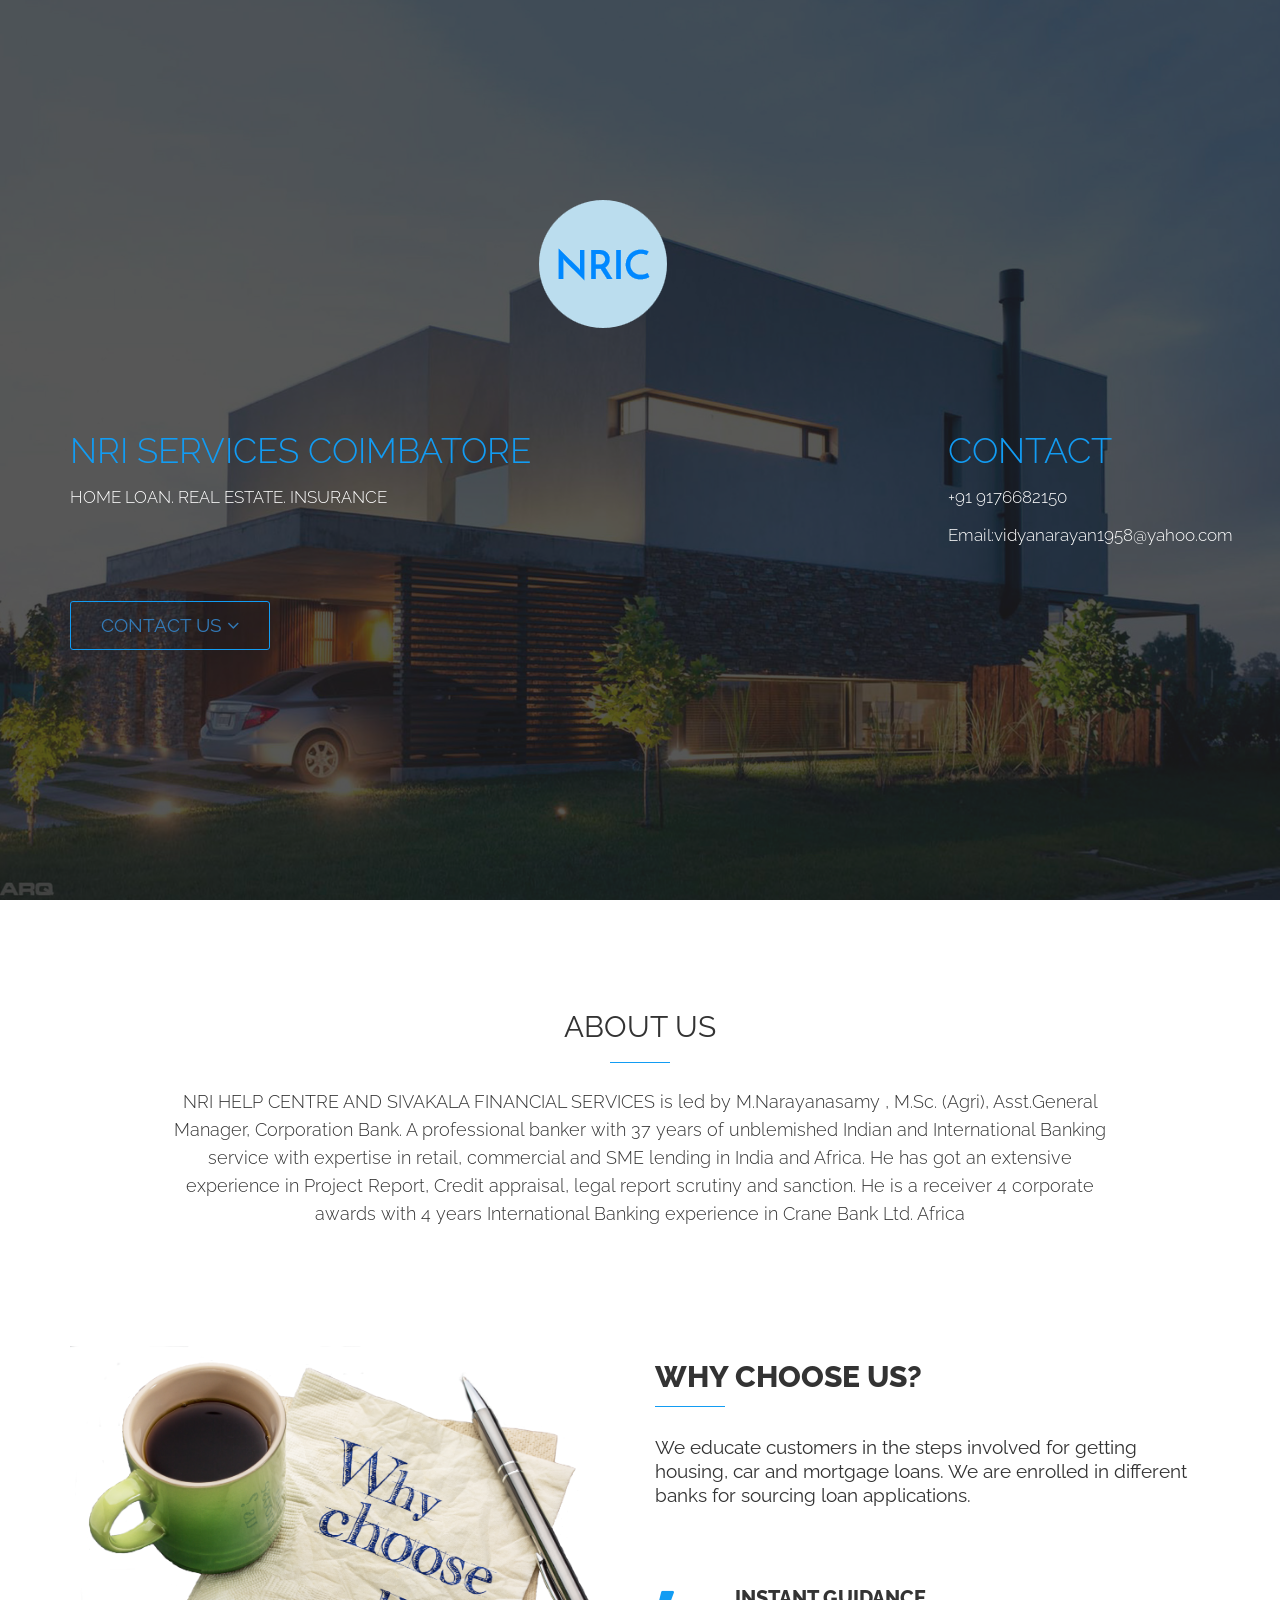
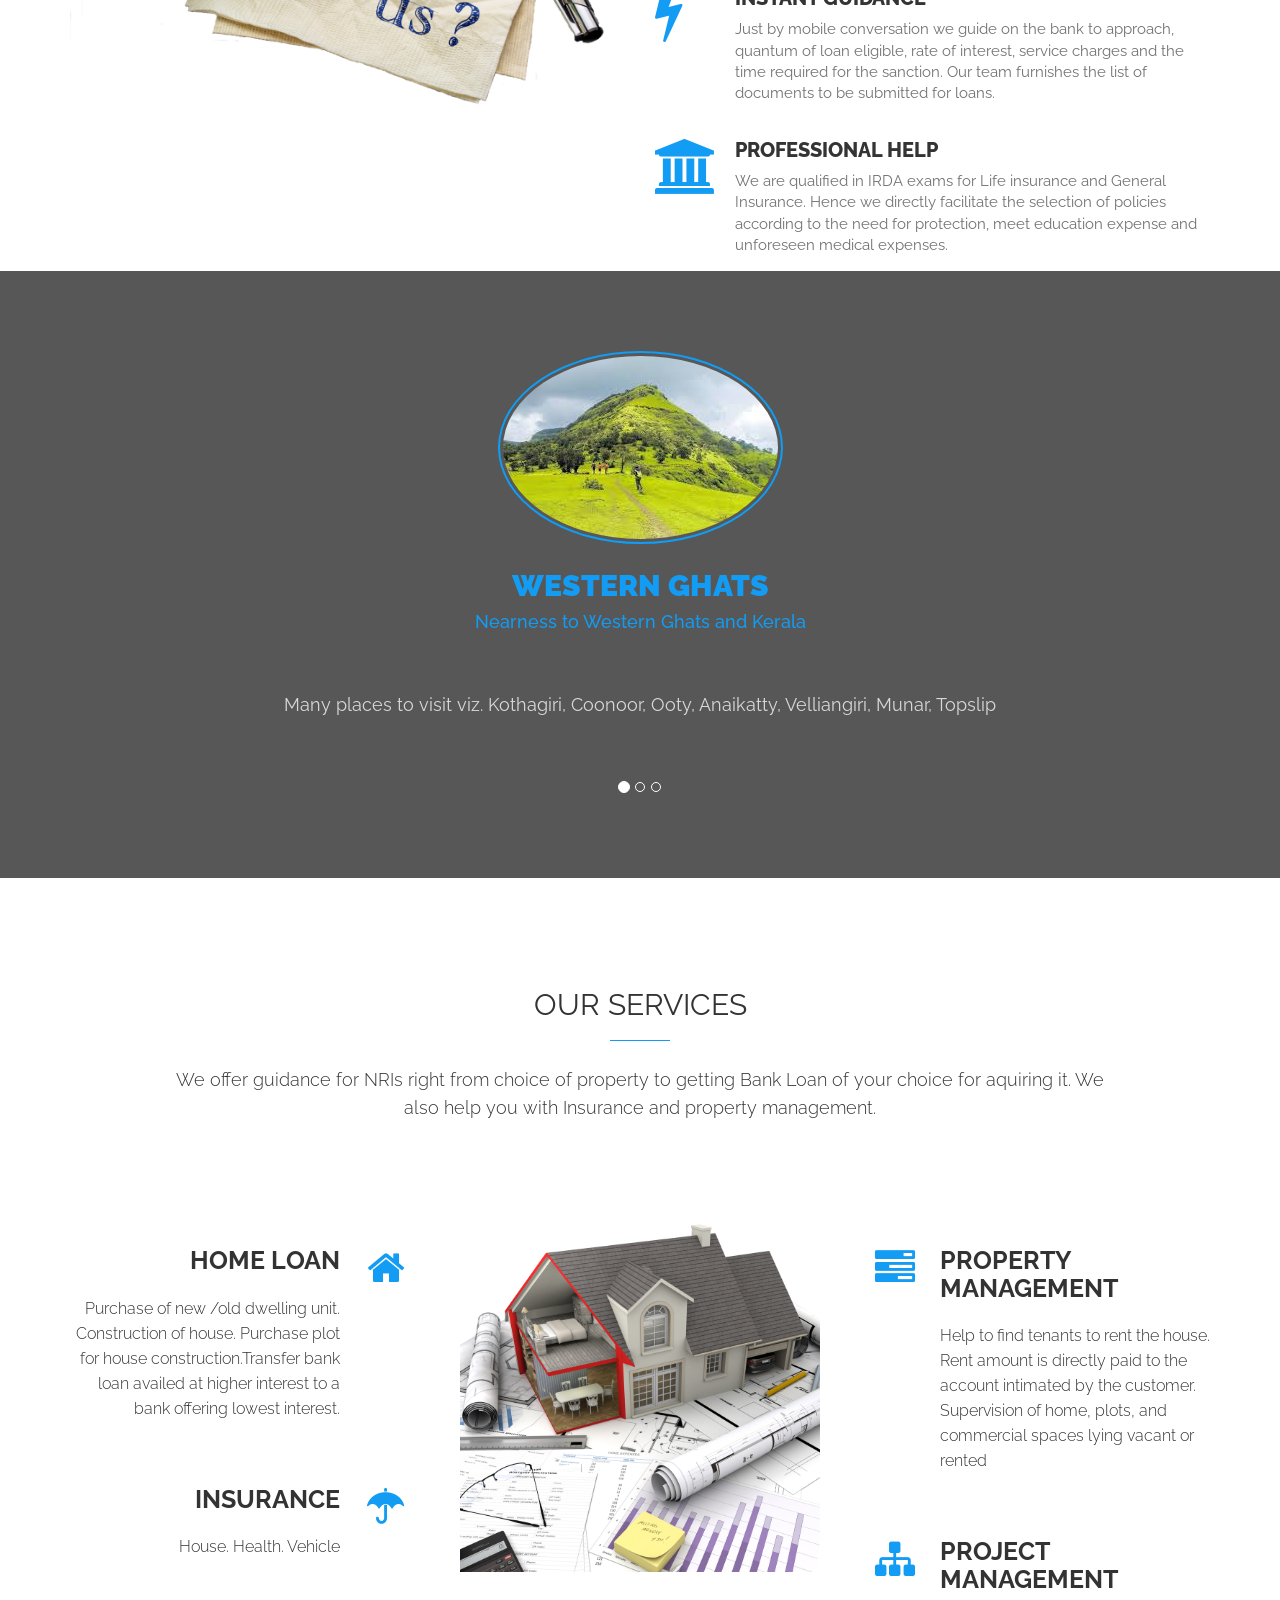
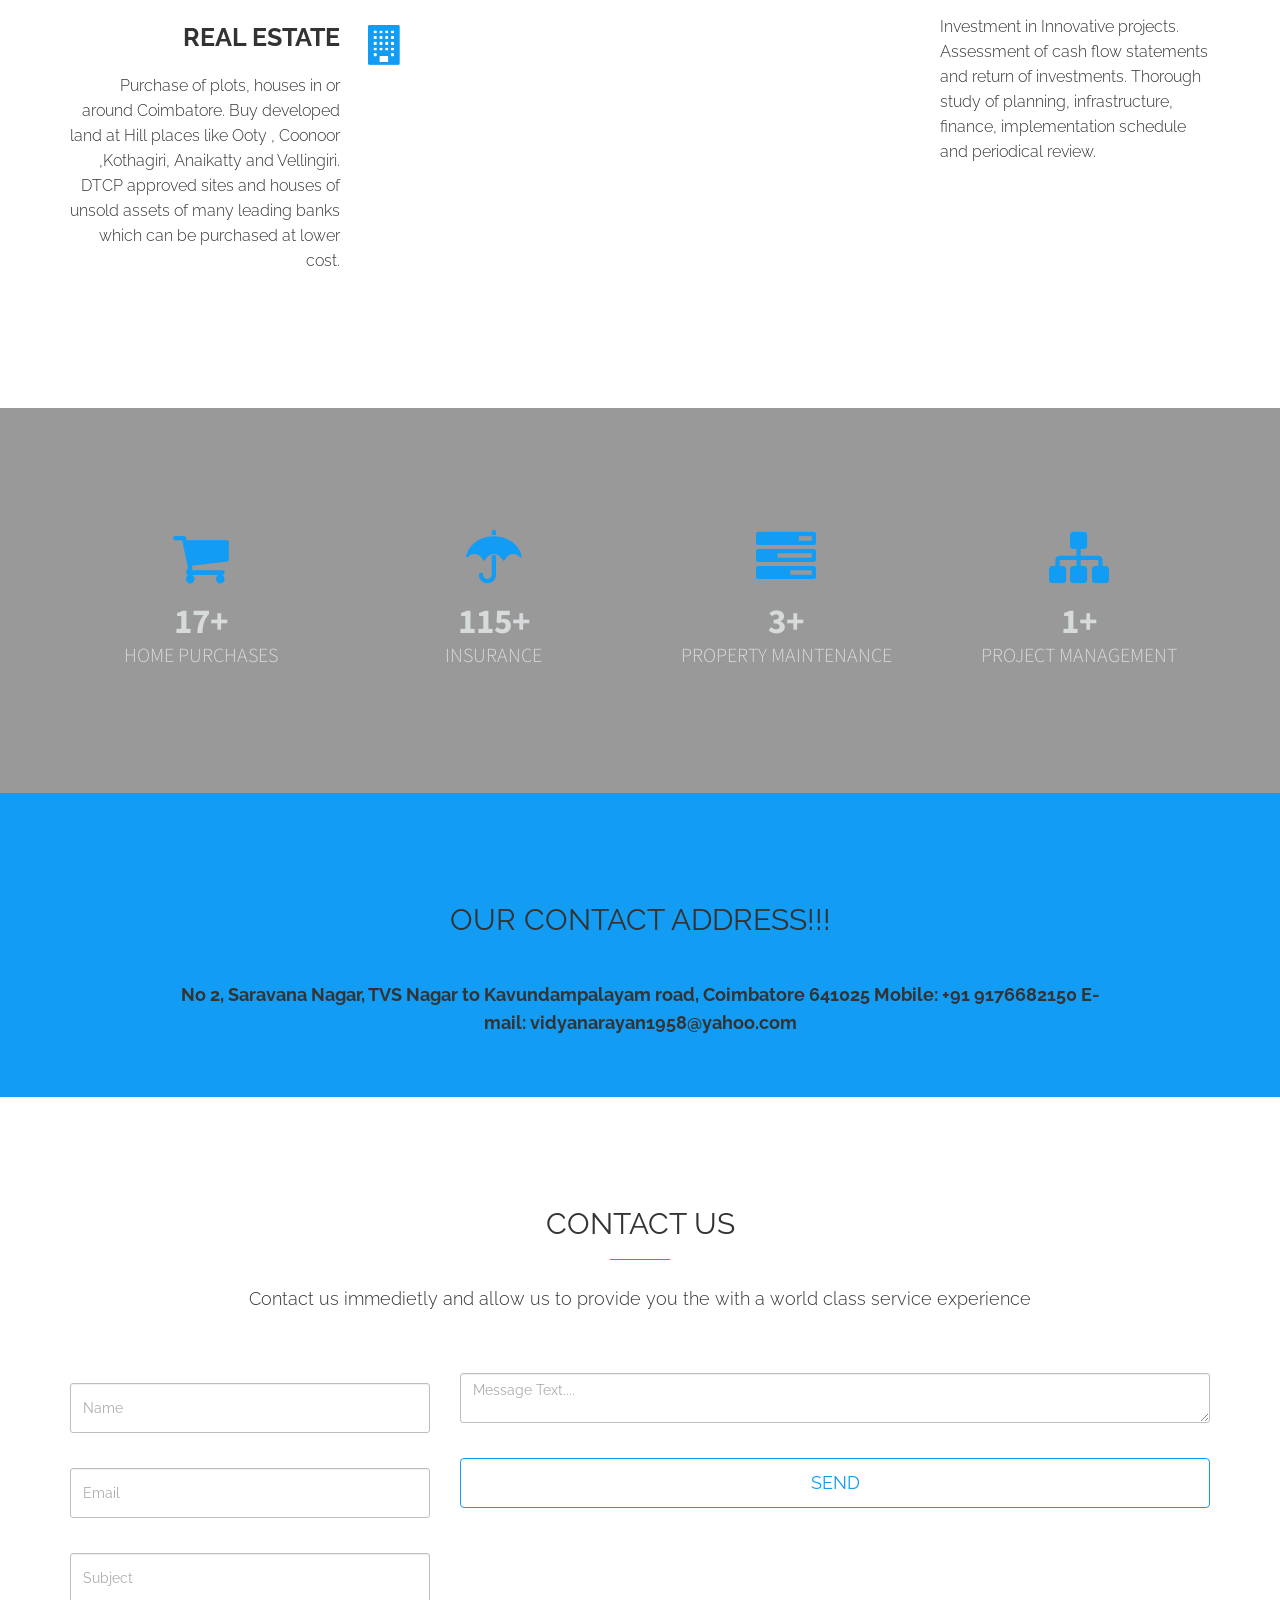
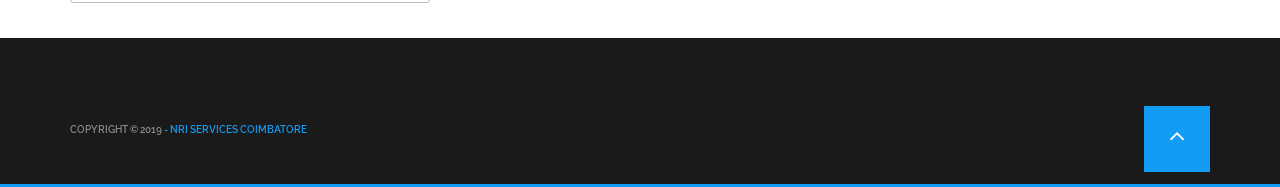
==== index.html @ e37e3890 "Add files via upload" ====
<!DOCTYPE html>

<html>


    <head>
    
        <title>NRI Services Coimbatore </title>
        
        <meta charset="utf-8">
        
        <meta name="description" content="NRI services, Coimbatore, Home loan and real estate for NRIs in Coimbatore">
		
        
        <meta name="keywords" content="NRI, nri, Coimbatore, coimbatore, home loan, real estate, project management, property management, nri help, ooty, coonoor">
		
        
        <meta name="viewport" content="width=device-width, initial-scale=1">
       
		<link rel="stylesheet" type="text/css" href="css/font-awesome.min.css">

        
         <!-- Google Fonts -->
        <link href='https://fonts.googleapis.com/css?family=Raleway:500italic,600italic,600,700,700italic,300italic,300,400,400italic,800,900' rel='stylesheet' type='text/css'>
        
        <link href='https://fonts.googleapis.com/css?family=Source+Sans+Pro:400,300,300italic,400italic,600italic,700,900' rel='stylesheet' type='text/css'>
        
        <!-- favicon -->
        <link rel="icon" type="image/png" href="images/logo2.png">
        
        <!-- CSS -->
        <link rel="stylesheet" type="text/css" href="css/bootstrap.min.css">
        
        <!-- Fontawesome  -->
        <link rel="stylesheet" href="css/font-awesome.min.css">
        
        <!-- Animate CSS -->
        <link rel="stylesheet" type="text/css" href="css/animate.css">
        
        <link rel="stylesheet" type="text/css" href="css/style.css">
        
        <!-- BX slider CSS -->
        <link rel="stylesheet" type="text/css" href="css/jquery.bxslider.css">
        
        <!-- responsive css -->
        <link rel="stylesheet" type="text/css" href="css/responsive.css">
        
             
    </head>
    
    
    <body>
    
        <!-- Header -->
        <header class="header" id="HOME">
            
            <!-- Navigation -->
            
            <nav class="navbar navbar-default navbar-fixed-top">
              
                
                <div class="container">
                  
                    <!-- Brand and toggle get grouped for better mobile display -->
                    <div class="navbar-header">
                      <button type="button" class="navbar-toggle collapsed" data-toggle="collapse" data-target="#navbar-collapse-1" aria-expanded="false">
                        <span class="sr-only">Toggle navigation</span>
                        <span class="icon-bar"></span>
                        <span class="icon-bar"></span>
                        <span class="icon-bar"></span>
                      </button>
                      <a class="navbar-brand" href="#">
                          <!-- small size logo -->
                          <img src="images/logo2.png" alt="logo">

                        </a>
                    </div>

                <!-- Collect the nav links, forms, and other content for toggling -->
                <div class="collapse navbar-collapse" id="navbar-collapse-1">
                  <ul class="nav navbar-nav navbar-right">
                        <li><a href="#HOME" class="nav-item">HOME</a></li>
                        <li><a href="#ABOUT" class="nav-item">ABOUT US</a></li>
                        <li><a href="#OUR-SERVICES" class="nav-item">OUR SERVICES</a></li>
                        <li><a href="#CONTACT" class="nav-item">CONTACT US</a></li>
                  </ul>
                 
                 
                </div><!-- /.navbar-collapse -->
              </div><!-- /.container-fluid -->
</nav>
            
            
        
            <div class="header-overlay">
            
            
              	<div class="container header-container">
                
                    <div class="row">
                    
                        <div class="col-md-12">
                        
                            <!-- Logo -->
                            <div class="logo text-center">
                            
                                <img src="images/logo2.png" alt="logo">
                            
                            </div>
                        
                        </div>
                        
                    
                    </div>
                    
                    
                    <div class="row">
                        
                        <div class="col-md-8">
                        
                            <div class="header-text">
                            
                                <!-- Title & Description -->
                                <h1> NRI SERVICES COIMBATORE</h1>
                                <p> HOME LOAN.     REAL ESTATE.     INSURANCE</p>
                            
                            </div>
                            
                            <div class="header-btns">
                            
                                <!-- Header buttons -->
                                <a class="btn btn-download wow fadeInLeft" href="#CONTACT">Contact us
								<i class="fa fa-angle-down"></i>
								</a>
                                
                                
                            
                            </div>
                            
                        </div>
                        
                        <div class="col-md-3 col-md-offset-1">
                        
                            <div class="header-text">
                            
                                <!-- Contact us -->
                                <h1> CONTACT </h1>
                                <p> +91 9176682150</p>
								<p>Email:vidyanarayan1958@yahoo.com </p>
                            
                            </div>
                        
                            
                        </div>
                        
                        
                    </div>
                    
                
                </div>
                
            
            </div>
            
        </header>
        
        
        <!-- About Us -->
        <section id="ABOUT">
        
            <div class="container">
            
                <div class="row">
                
                    <div class="col-md-10 col-md-offset-1">
                    
                        <!-- About us Title & Description -->
                        <div class="section-title">
                        
                            <h2> About Us </h2>
                            <p>NRI HELP CENTRE AND SIVAKALA FINANCIAL SERVICES is led by M.Narayanasamy , M.Sc. (Agri), Asst.General Manager, Corporation Bank. 
						A professional banker with 37 years of unblemished Indian and International Banking service with expertise in retail, commercial and SME lending in India and Africa.
						He has got an extensive experience in Project Report, Credit appraisal, legal report scrutiny and sanction. 
						He is a receiver 4 corporate awards with 4 years International Banking experience in Crane Bank Ltd. Africa</p>
                        
                        
                        </div>
                    
                    
                    
                    </div>
                
                </div>
            
            
            </div>
        
            <div class="choose-us-wraper">
            
                <div class="container">
                
                    <div class="row">
                    
                        <div class="col-md-6">
                        
                            <!-- About us -->
                            <div class="about-nri-services wow fadeInLeft" data-wow-duration="1s" data-wow-delay=".5s">
                            
                                <img class="img-responsive" src="images/why1.png" alt="iphone">
                            
                            </div>
                        
                        </div>
                        
                        <div class="col-md-6 wow fadeInRight" data-wow-duration="1s" data-wow-delay=".5s">
                        
                            <!-- Why choose us title -->
                            <div class="choose-us-title">
                            
                            
                                <h2> Why Choose Us?</h2>
                                <p>We educate customers in the steps involved for getting housing, car and mortgage loans. 
							We are enrolled in different banks for sourcing loan applications.</p>
                            
                            </div>
                            
                            <!-- why choose us description -->
                            <div class="choose-us-des">
                            
                                <!-- choose us item 1 -->
                                <div class="choose-us-item wow fadeInUp" data-wow-duration=".5s" data-wow-delay="1s">
                                    
                                    <!-- choose us item icon -->
                                    <div><i class="fa fa-bolt"></i></div>
                                    
                                    <!-- choose us item title & des -->
                                    <h3>INSTANT GUIDANCE</h3>
                                    <p>Just by mobile conversation we guide on the bank to approach, quantum of loan eligible, rate of interest, 
								service charges and the time required for the sanction. 
								Our team furnishes the list of documents to be submitted for loans.</p>
                                
                                </div>
                                
                                
                                <!-- choose us item 2 -->
                                <div class="choose-us-item wow fadeInUp" data-wow-duration=".5s" data-wow-delay="1s">
                                    
                                    <!-- choose us item icon -->
                                    <div><i class="fa fa-university"></i></div>
                                    
                                    <!-- choose us item title & des -->
                                    <h3>PROFESSIONAL HELP</h3>
                                    <p>We are qualified in IRDA exams for Life insurance and General Insurance. 
								Hence we directly facilitate the selection of policies according to the need for protection, meet education expense and unforeseen medical expenses.</p>
                                
                                </div>
                                
                                
                                 
                                
                                
                            
                            </div>
                            
                            
                            
                        
                        </div>
                    
                    </div>
                
                </div>
            
            </div>
        
        
        </section>
        
        
        <!-- why-coimbatore -->
        <section class="why-coimbatore">
        
            <div class="why-coimbatore-overlay">
            
                <div class="container">
                
                    <div class="row">
                    
                        <div class="col-md-12 wow bounceInDown">
                        
                        
                            <div id="carousel-why-coimbatore" class="carousel slide" data-ride="carousel">
                            
                            
                                <!-- indicators -->
                                <ol class="carousel-indicators">
                                    <li data-target="#carousel-why-coimbatore" data-slide-to="0" class="active"></li>
                                    <li data-target="#carousel-why-coimbatore" data-slide-to="1"></li>
                                    <li data-target="#carousel-why-coimbatore" data-slide-to="2"></li>
                                </ol>
                                
                                
                                <!-- wrapper for slides -->
                                <div class="carousel-inner">
                                
                                
                                    <!-- item 01 -->
                                    <div class="item active text-center">
                                    
                                    
                                        <img src="images/western-ghats.jpg" alt="why-coimbatore" class="center-block">
                                        
                                        <div class="why-coimbatore-caption">
                                        
                                            <h2>western ghats</h2>
                                            <h4> Nearness to Western Ghats and Kerala </h4>
                                            <p>Many places to visit viz. Kothagiri, Coonoor, Ooty, Anaikatty, Velliangiri, Munar, Topslip</p>
                                        
                                        </div>
                                        
                                    
                                    </div>
                                    
                                    <!-- item 02 -->
                                    <div class="item text-center">
                                    
                                    
                                        <img src="images/university.jpg" alt="why-coimbatore" class="center-block">
                                        
                                        <div class="why-coimbatore-caption">
                                        
                                            <h2>Educational institutions and hospitals</h2>
                                            <h4>Presence of best colleges and medical institutions in Tamil nadu</h4>
                                            <p>Coimbatore is blessed with best institutions like PSG, GCT, Karpagam and Amrita universities. It has also got best
									medical institutions like KMCH, KG groups and Ganga Hospitals</p>
                                        
                                        </div>
                                        
                                    
                                    </div>
                                    
                                    
                                    <!-- item 03 -->
                                    <div class="item text-center">
                                    
                                    
                                        <img src="images/smart-city.png" alt="why-coimbatore" class="center-block">
                                        
                                        <div class="why-coimbatore-caption">
                                        
                                            <h2>Smart city</h2>
                                            <h4>Availability of modern infrastructure</h4>
                                            <p>Coimbatore is a smart city under development. With the cool weather and.....</p>
                                        
                                        </div>
                                        
                                    
                                    </div>
                                    
                                    
                                    
                                
                                </div>
                                
                                
                            </div>
                        
                        
                        
                        </div>
                        
                        
                    </div>
                
                
                </div>
            
            
            </div>
        
        
        
        </section>
        
        
        <!-- our-services -->
        <section class="our-services" id="OUR-SERVICES">
            
            <div class="container">
            
                <div class="row">
                
                
                    <div class="col-md-10 col-md-offset-1">
                    
                        <div class="section-title wow fadeIn" data-wow-duration="1s">
                        
                            <h2> Our Services </h2>
                            
                            <p>We offer guidance for NRIs right from choice of property to getting Bank Loan of your choice for aquiring it. We also help you with Insurance and property management.</p>
                        
                        </div>
                    
                    </div>
                    
                    
                
                
                </div>
            
            
            </div>
            
            <div class="our-services-inner-wrapper">
            
                <div class="container">
                
                    <div class="row">
                    
                    
                        <div class="col-md-4 wow fadeInLeft" data-wow-duration="1s">
                        
                            
                            <!-- left our-services item 01 -->
                            <div class="left-our-services-item">
                                <!-- Icon -->
                                <div class="left-our-services-item-icon">
                                    <i class="fa fa-home"></i>
                                </div>
                            
                                <!-- our-services item title & description -->
                                <h3> Home loan </h3>
                                <p>Purchase of new /old dwelling unit. Construction of house. Purchase plot for house construction.Transfer bank loan availed at higher interest to a bank offering lowest interest.</p>
                            
                            </div>
                            
                            
                             <!-- left our-services item 02 -->
                            <div class="left-our-services-item">
                                <!-- Icon -->
                                <div class="left-our-services-item-icon">
                                    <i class="fa fa-umbrella"></i>
                                </div>
                            
                                <!-- our-services item title & description -->
                                <h3> Insurance </h3>
                                <p>House. Health. Vehicle</p>
                            
                            </div>
                            
                             <!-- left our-services item 03 -->
                            <div class="left-our-services-item">
                                <!-- Icon -->
                                <div class="left-our-services-item-icon">
                                    <i class="fa fa-building"></i>
                                </div>
                            
                                <!-- our-services item title & description -->
                                <h3> Real estate</h3>
                                <p>Purchase of plots, houses in or around Coimbatore. Buy developed land at Hill places like Ooty , Coonoor ,Kothagiri, Anaikatty and Vellingiri.  DTCP approved sites and houses of unsold assets of many leading banks which can be purchased at lower cost.</p>
                            
                            </div>
                        
                        
                        
                        </div>
                        
                        
                        <div class="col-md-4">
                        
                                <div class="our-services-iphone">
                            
                                    <img class="wow bounceIn img-responsive" data-wow-duration="1s" src="images/house2.jpg" alt="our-services iphone">
                            
                                </div>
                        
                        
                        </div>
                        
                        <div class="col-md-4 wow fadeInRight" data-wow-duration="1s">
                        
                            <!-- right our-services item 01 -->
                            <div class="right-our-services-item">
                            
                                <!-- Icon -->
                                <div class="right-our-services-item-icon">
                                    <i class="fa fa-tasks"></i>
                                
                                </div>
                                
                                <!-- our-services item title and description -->
                                <h3> Property management</h3>
                                
                                <p>Help to find tenants to rent the house. 	Rent amount is directly paid to the account intimated by the customer. Supervision of home, plots, and commercial spaces lying vacant or rented</p>
                                
                            
                            </div>
                            
                            
                            
                             <!-- right our-services item 02 -->
                            <div class="right-our-services-item">
                            
                                <!-- Icon -->
                                <div class="right-our-services-item-icon">
                                    <i class="fa fa-sitemap"></i>
                                
                                </div>
                                
                                <!-- our-services item title and description -->
                                <h3> Project Management</h3>
                                
                                <p>Investment in Innovative projects. Assessment of cash flow statements and return of investments. Thorough study of planning, infrastructure, finance,
implementation schedule and periodical review.</p>
                                
                            
                            </div>
							
                            
                            
                            
                        
                        </div>
                        
                    
                    
                    </div>
                
                
                </div>
            
            </div>
            
            
            
            
            
        
        
        </section>
        
        
        
        <!-- Counters -->
        <section class="counter">
        
            <div class="counter-overlay">
            
                <div class="container wow bounceInLeft" data-wow-duration="1s">
                    
                    <div class="row text-center">
                    
                        <div class="col-md-3">
                        
                            <div class="counter-item">
                            
                                <div><i class="fa fa-shopping-cart"></i></div>
                                <h2><span class="counter-num"> 300 </span><span>+</span></h2>
                                <p>Home purchases</p>
                            </div>
                        
                        </div>
                        
                        
                        <div class="col-md-3">
                        
                            <div class="counter-item">
                            
                                <div><i class="fa fa-umbrella"></i></div>
                                <h2><span class="counter-num"> 2000 </span><span>+</span></h2>
                                <p>Insurance</p>
                            </div>
                        
                        </div>
                        
                        <div class="col-md-3">
                        
                            <div class="counter-item">
                            
                                <div><i class="fa fa-tasks"></i></div>
                                <h2><span class="counter-num"> 70 </span><span>+</span></h2>
                                <p>Property maintenance</p>
                            </div>
                        
                        </div>
                        
                        
                        <div class="col-md-3">
                        
                            <div class="counter-item">
                            
                                <div><i class="fa fa-sitemap"></i></div>
                                <h2><span class="counter-num"> 25 </span><span>+</span></h2>
                                <p>Project management</p>
                            </div>
                        
                        </div>
                    
                        
                    
                    </div>
                    
                
                
                </div>
            
            </div>
            
        
        </section>
        
        
            
            
            
        
        
        </section>
        
        <!-- our-add -->
        <section class="our-add">
        
            <div class="container wow bounceInRight" data-wow-duration="1s">
            
                <div class="row">
                
                    <div class="col-md-10 col-md-offset-1">
                    
                        <div class="section-title">
                        
							<h2>OUR CONTACT ADDRESS!!!</h2>
							<p><b>No 2, Saravana Nagar, TVS Nagar to Kavundampalayam road, Coimbatore 641025
									Mobile: +91 9176682150
									E-mail: vidyanarayan1958@yahoo.com</b></p>
                           
                            
                        </div>
                    
                    
                    </div>
                    </div>
            </div>
        
        </section>
        
        <!-- Contact Us -->
        <section class="contact-us" id="CONTACT">
        
            <div class="container wow bounceIn">
            
                    <div class="row">

                        <div class="col-md-10 col-md-offset-1">
                        
                            <div class="section-title">
                            
                                <h2>Contact Us</h2>
                                <p>Contact us immedietly and allow us to provide you the with a world class service experience</p>
                            </div>
                            
                        </div>


                    </div>
            
            
            </div>
            
            <div class="contact-us-form wow bounceIn">
            
            
                <div class="container">
				
					<form action="https://formspree.io/shivanathan84@gmail.com" method="POST">
						                    
                        <div class="row">
                        
                            <div class="col-md-4">
								<h5 class="text-center text-success"></h5>
                                <input type="text" class="form-control" name="name" placeholder="Name">
                                <input type="email" class="form-control" name="_replyto" placeholder="Email">
                                <input type="text" class="form-control" name="subject" placeholder="Subject">
                            
                            </div>
                            
                            <div class="col-md-8">
                            
                                <textarea class="form-control" name="msg" rows="25" cols="10" placeholder="Message Text...."></textarea>
                                
                                <button type="submit" name="submit" value="Send" class="btn btn-default submit-btn form_submit">SEND</button>
                            
                            </div>
                        
                        </div>
                    
                    
                    </form>
                
                
                </div>
            
            
            </div>
            
                      
            
            
        
        </section>
        
        <!-- Footer -->
        <footer class="footer">
        
            <div class="container">
            
                <div class="row">
                
                    <div class="col-md-6">
                    
                        <div id="copyright">
                            <p>Copyright &copy; 2019 <a href="#"> - NRI Services Coimbatore</a></p>
                        </div>
                    </div>
                    <div class="col-md-6">
                    
                            <div class="scroll-top">
                                <a href="#HOME" id="scroll-to-top"><i class="fa fa-angle-up"></i></a>
                            </div>
                    </div>
                
                
                </div>
            
            </div>
        
        
        </footer>
        
        
        <!-- Bootstrap JavaScript -->
        <script src="js/jquery.js"></script>
        <script src="js/bootstrap.min.js"></script>
        
        <!-- Bx Slider JS -->
        <script src="js/jquery.bxslider.min.js"></script>
        
        <!-- Add JS counter lib -->
        <script src="js/jquery.waypoints.min.js"></script>
        <script src="js/jquery.counterup.min.js"></script>
        
        <!-- Add wow js lib -->
        <script src="js/wow.min.js"></script>
      
        <!-- Custom Js -->
        <script src="js/custom.js"></script>
        
    </body>


</html>
---- css/style.css ----
* {
    margin: 0;
    padding: 0;
}
body {
    font-family: 'Raleway', sans-serif;
    overflow-y: scroll;
    overflow-x: hidden;
}
p {
    
    font-size: 14px;
}

/* ============= Generic CSS ============== */

.section-title {
    padding-top: 90px;
    padding-bottom: 50px;
    
}
.section-title h2 {
    position: relative;
    text-align: center;
    color: #333;
    font-size: 30px;
    font-weight: 400;
    text-transform: uppercase;
}
.section-title h2:after {
    content: "";
    position: absolute;
    bottom: -20px;
    left: 50%;
    width: 60px;
    height: 1px;
    background-color: #129CF3;
    margin-left: -30px;
}


.section-title p {
    color: #333;
    font-size: 18px;
    line-height: 28px;
    font-weight: 300;
    text-align: center;
    margin-top: 45px;
}

/* =========== Navigation ============ */

.navbar-default {
    background-color: transparent;
    border-color: #444;
    z-index: 110;
    transition: all 1s;
    -moz-transition: all 1s;
    -o-transition: all 1s;
    -webkit-transition: all 1s;
}
.navbar-default .navbar-nav > li > a {
    color: #B5B5B5;
    font-family: "Raleway", sans-serif;
    transition: all 1s;
    -moz-transition: all 1s;
    -o-transition: all 1s;
    -webkit-transition: all 1s;
    
}
.navbar-default .navbar-nav > li > a:hover {
    color: #129CF3;
}
.navbar-default .navbar-nav > li > a:focus {
    color: #B5B5B5;
}
.navbar-brand {
    padding: 9px 15px;
}
.navbar-brand img  {
     transition: all 1s;
    -moz-transition: all 1s;
    -o-transition: all 1s;
    -webkit-transition: all 1s;
}
.navbar-default .navbar-nav > .active>a, 
.navbar-default .navbar-nav > .active>a:hover,
.navbar-default .navbar-nav > .active>a:focus {
    background-color: transparent;
    color: #129CF3;
} 



/* =========== Header ============ */
.header {
    background-image: url("../images/image1.jpg");
    background-attachment: fixed;
    background-repeat: no-repeat;
    background-position: 50% 50%;
    background-size: cover;
    -moz-background-size: cover;
    -o-background-size: cover;
    -webkit-background-size: cover;
    
}
.header-overlay {
    background-color: rgba(31, 31, 31, 0.75);

}
.logo {
    padding-bottom: 50px;
}
.header-text h1 {
    color: #129CF3;
    font-size: 35px;
    font-weight: 300;
    line-height: 45px;
    padding-top: 30px;
    text-transform: uppercase;
}
.header-text p {
    color: #fff;
    font-size: 17px;
    line-height: 28px;
    font-weight: 300;
}
.header-btns {
    margin-top: 90px;
    margin-bottom: 50px;
}

.btn-download,
.btn-download:focus,
.btn-download:active,
.btn-download:visited
{
    
    background: transparent;
    border-color: #129CF3;
    padding-top: 10px;
    padding-bottom: 10px;
    padding-left: 30px;
    padding-right: 30px;
    font-size: 19px;
    text-transform: uppercase;
    border-radius: 3px;
    transition: all 1s;
    -webkit-transition: all 1s;
    -moz-transition: all 1s;
     -o-transition: all 1s;
}
.btn-download:hover {
    background-color: #129CF3;
    color: #fff;    
}
.btn-tour,
.btn-tour:focus,
.btn-tour:active,
.btn-tour:visited {
    color: #A9ADB0;
    margin-left: 20px;
    text-transform: uppercase;
    font-size: 19px;
    font-weight: 500;
    background: transparent;
    transition: all 1s;
    -webkit-transition: all 1s;
    -moz-transition: all 1s;
     -o-transition: all 1s;
    
}
.btn-tour:hover {
    color: #fff;
}
.btn-tour i {
    font-size: 20px;
    padding-left: 5px;
    color: #129CF3;
}

.header-nri-services img {
    width: 100%;   
}

/* ========= About Us ============= */
.choose-us-wraper {

    padding-top: 50px;
}

.about-nri-services img {
 margin-top: 8px;    
}
.choose-us-title {
    padding-bottom: 50px;
    
    
}
.choose-us-title h2 {
    text-transform: uppercase;
    font-weight: 800;
    font-size: 30px;
    line-height: 37px;
    position: relative;
}
.choose-us-title h2:after {
    content: "";
    position: absolute;
    bottom: -12px;
    left: 0;
    width: 70px; 
    height: 1px;
    background-color: #129CF3;
}

.choose-us-title p {
    margin-top: 40px;
    font-size: 19px;
    line-height: 24px;
}

.choose-us-item {
    position: relative;
    padding-bottom: 4px;
    padding-left: 80px;
}
.choose-us-item div {
    position: absolute;
    top: 0;
    left: 0;
}
.choose-us-item div i {
    font-size: 55px;
    color: #129CF3;
    transition: all 1s;
    -webkit-transition: all 1s;
    -o-transition: all 1s;
    -moz-transition: all 1s;
}
.choose-us-item h3 {
 color: #343434;
    text-transform: uppercase;
    font-size: 20px;
    font-weight: 800;
}

.choose-us-item p {
    color: #727272;
    font-size: 15px;
} 
/* ========= why-coimbatore ============= */
.why-coimbatore {
    background-image: url("../images/ooty1.jpg");
    background-attachment: fixed;
    background-repeat: no-repeat;
    background-size: cover;
    -moz-background-size: cover;
    -o-background-size: cover;
    -webkit-background-size: cover;
    background-position: 50% 50%;
}
.why-coimbatore-overlay {
    background-color: rgba(31, 31, 31, .75);
    padding-top: 80px;
    padding-bottom: 80px;
}
.carousel-indicators {
    bottom: -10px;
}
.carousel-inner .item img {
    border: 2px solid #129CF3;
    border-radius: 50%;
    padding: 3px;
}
.why-coimbatore-caption {
    padding-bottom: 70px;
}
.why-coimbatore-caption h2 {
    color: #129CF3;
    text-transform: uppercase;
    font-weight: 900;
    font-size: 30px;
    margin-top: 25px;
    
}
.why-coimbatore-caption h4 {
    color: #129CF3;
}

.why-coimbatore-caption h4 span {
    
    color: #D8D8D8;
    font-style: italic;
    font-weight: 300;
    
}

.why-coimbatore-caption p {
    color: #D8D8D8;
    font-size: 18px;
    line-height: 27px;
    padding-top: 50px;
}
/* ========= our-services ============= */
.our-services-inner-wrapper {
    
    padding-top: 30px;
    padding-bottom: 70px;
}
.left-our-services-item {
    position: relative;
    padding-right: 90px;
    margin-bottom: 65px;
    text-align: right;
    margin-top: 35px;
}
.left-our-services-item-icon {
    position: absolute;
    right: 0;
    top: -8px;
    font-size: 40px;
    color: #129CF3;
    width: 90px;
    height: 90px;
    text-align: center;
    
}
.left-our-services-item h3 {
    text-transform: uppercase;
    font-size: 25px;
    font-weight: 700;
    margin-bottom: 21px;
    color: #333;
}
.left-our-services-item p {
    color: #333;
    font-size: 16px;
    font-weight: 300;
    line-height: 25px;
}
.our-services-iphone img {
    width: 100%;
}
.right-our-services-item {
    position: relative;
    padding-left: 90px;
    margin-bottom: 65px;
    margin-top: 35px;
    text-align: left;
}
.right-our-services-item-icon {
    position: absolute;
    left: 0;
    top: -8px;
    font-size: 40px;
    color: #129CF3;
    width: 90px;
    height: 90px;
    text-align: center;
    
}
.right-our-services-item h3 {
    text-transform: uppercase;
    font-size: 25px;
    font-weight: 700;
    margin-bottom: 21px;
    color: #333;
    
    
}
.right-our-services-item p {
 
    color: #333;
    font-size: 16px;
    font-weight: 300;
    line-height: 25px;
}



/* ========= Counter ============= */
.counter {
    background-image: url("../images/achieve2.jpg");
    background-repeat: no-repeat;
    background-attachment: fixed;
    background-size: cover;
    -moz-background-size: cover;
    -o-background-size: cover;
    -webkit-background-size: cover;
    background-position: 50% 50%;
}
.counter-overlay {
    padding-top: 120px;
    padding-bottom: 120px;
    background: rgba(0, 0, 0, .4);
}
.counter-item i {
    color: #129CF3;
    font-size: 60px;
}
.counter-item h2 {
    font-family: "Source Sans Pro", sans-serif;
    color: #D7DADB;
    font-weight: 700;
    text-transform: uppercase;
    font-size: 35px;
    margin-top: 15px;
    margin-bottom: 1px;
}
.counter-item p {
    color: #D7DADB;
    font-size: 20px;
    margin-top: 0px;
    font-weight: 300;
    text-transform: uppercase;
    font-family: "Source Sans Pro", sans-serif;
}


/* ========= our-add============= */
.our-add img {
    width: 100%;
}
.our-add {
    
    background-color: #129CF3;
    margin-top: -8px;
    position: relative;
}
.our-add-title {
    padding-top: 75px;
}
.our-add-title h2 {
    
    color: #fff;
    font-size: 30px;
}
.our-add-title p {
    color: #B5B5B5;
}
.no-padding {
    padding-left: 0;
    padding-right: 0;
}
.our-add-item {
    text-align: center;
    border-left: 1px solid #0F1217;
    min-height: 230px;
    padding-bottom: 15px;
    position: relative;
    transition: all 1s;
    -moz-transition: all 1s;
    -o-transition: all 1s;
    -webkit-transition: all 1s;
    
}
.our-add-item:hover {
    background-color: #121212;
}
.our-add-item i {
    color: #129CF3;
    text-align: center;
    opacity: 1;
    font-size: 40px;
    padding-top: 90px;
    transition: all 1s;
    -moz-transition: all 1s;
    -o-transition: all 1s;
    -webkit-transition: all 1s;
}

.our-add-item:hover i {
    opacity: 0;
}
.our-add-inner {
    position: absolute;
    bottom: 93px;
    width: 100%;
    opacity: 0;
     transition: all 1s;
    -moz-transition: all 1s;
    -o-transition: all 1s;
    -webkit-transition: all 1s;
}
.our-add-inner h2 {
    text-align: center;
    font-weight:  300;
    color: #D7DADB;
    font-size: 16px;
}

.our-add-item:hover div.our-add-inner {
    opacity: 1;
}
/* ========= Contact Us ============= */
.contact-us-form .form-control {
    display: block;
    width: 100%;
    height: 50px;
    padding: 6px 12px;
    font-size: 14px;
    line-height: 21px;
    color: #555;
    background-color: transparent;
    border: 1px solid #aeaeae;
    border-radius: 3px;
    margin-bottom: 35px;
    opacity: .8;
    outline: 0px !important;
    transition: all 1s;
    -moz-transition: all 1s;
    -o-transition: all 1s;
    -webkit-transition: all 1s;
	
    
}
#message {
    height: 117px;
    resize: none;
}
.submit-btn,
.submit-btn:active,
.submit-btn:focus,
.submit-btn:visited {
    
    background-color: transparent;
    border: 1px solid #129CF3;
    border-radius: 4px;
    width: 100%;
    height: 50px;
    text-transform: uppercase;
    font-size: 18px;
    color: #129CF3;
    outline: 0px !important;
    transition: all 1s;
    -moz-transition: all 1s;
    -o-transition: all 1s;
    -webkit-transition: all 1s;
}
.submit-btn:hover {
    background: #129CF3;
    color: #fff;
    border-color: #129CF3;
}
.social-icons {
    padding-top: 50px;
    padding-bottom: 70px;
    
}
.social-icons ul {
    margin:0;
    padding: 0;
    text-align: center;
    
}
.social-icons ul li { 
    list-style: none;
    display: inline;
    padding-left: 10px;
}

.social-icons ul li a {
    text-decoration: none;
    display: inline-block;
    text-align: center;
    border: 1px solid #9d9d9d;
    border-radius: 3px;
    width: 45px;
    height: 45px;
    line-height: 49px;
    color: #9d9d9d;
     transition: all 1s;
    -moz-transition: all 1s;
    -o-transition: all 1s;
    -webkit-transition: all 1s;
    
}
.social-icons ul li a:hover {
    
    background-color: #129CF3;
    border: 1px solid #129CF3;
    color: #fff;
} 
.social-icons ul li a i {
    font-size: 20px;
}


/* ========= Footer ============= */
.footer {
    background-color: #1a1a1a;
    padding-bottom: 35px;
    padding-top: 85px;
    border-bottom: 3px solid #129CF3;
}
#copyright {
    width: 50%;
}
#copyright p {
    color: #8C8B8A;
    font-weight: 600;
    font-size: 10px;
    text-transform: uppercase;
}
#copyright p a {
    text-decoration: none;
    color: #129CF3;
}
.scroll-top {
    text-align: right;
}
.scroll-top a {
    background-color: #129CF3;
    padding: 25px;
}
.scroll-top a i {
    color: #fff;
    font-size: 25px;
}
---- css/responsive.css ----
/* Small Devices */
@media only screen and (max-width: 767px) {
    
    .navbar-default {
        
        background-color: #fff !important;
        border-color: #e6e6e6;
    }
    .about-iphone img {
        width: 100%;
    }
    .purchase-now .col-md-3 {
        
        text-align: center;
        padding-top: 50px;
    }
}

/* Small Devices And Tablets */
@media only screen and (max-width: 768px) {
    
    .header-iphone {
        display: none;
    }
    .header-text, .header-btns {
        text-align: center;
    }
}

/* Medius Devices , Desktop */
@media only screen and (min-width: 992px) {
    
    
}

/* Large Devices, Wide Screen */
@media only screen and (min-width: 1200px) {
    
    
}
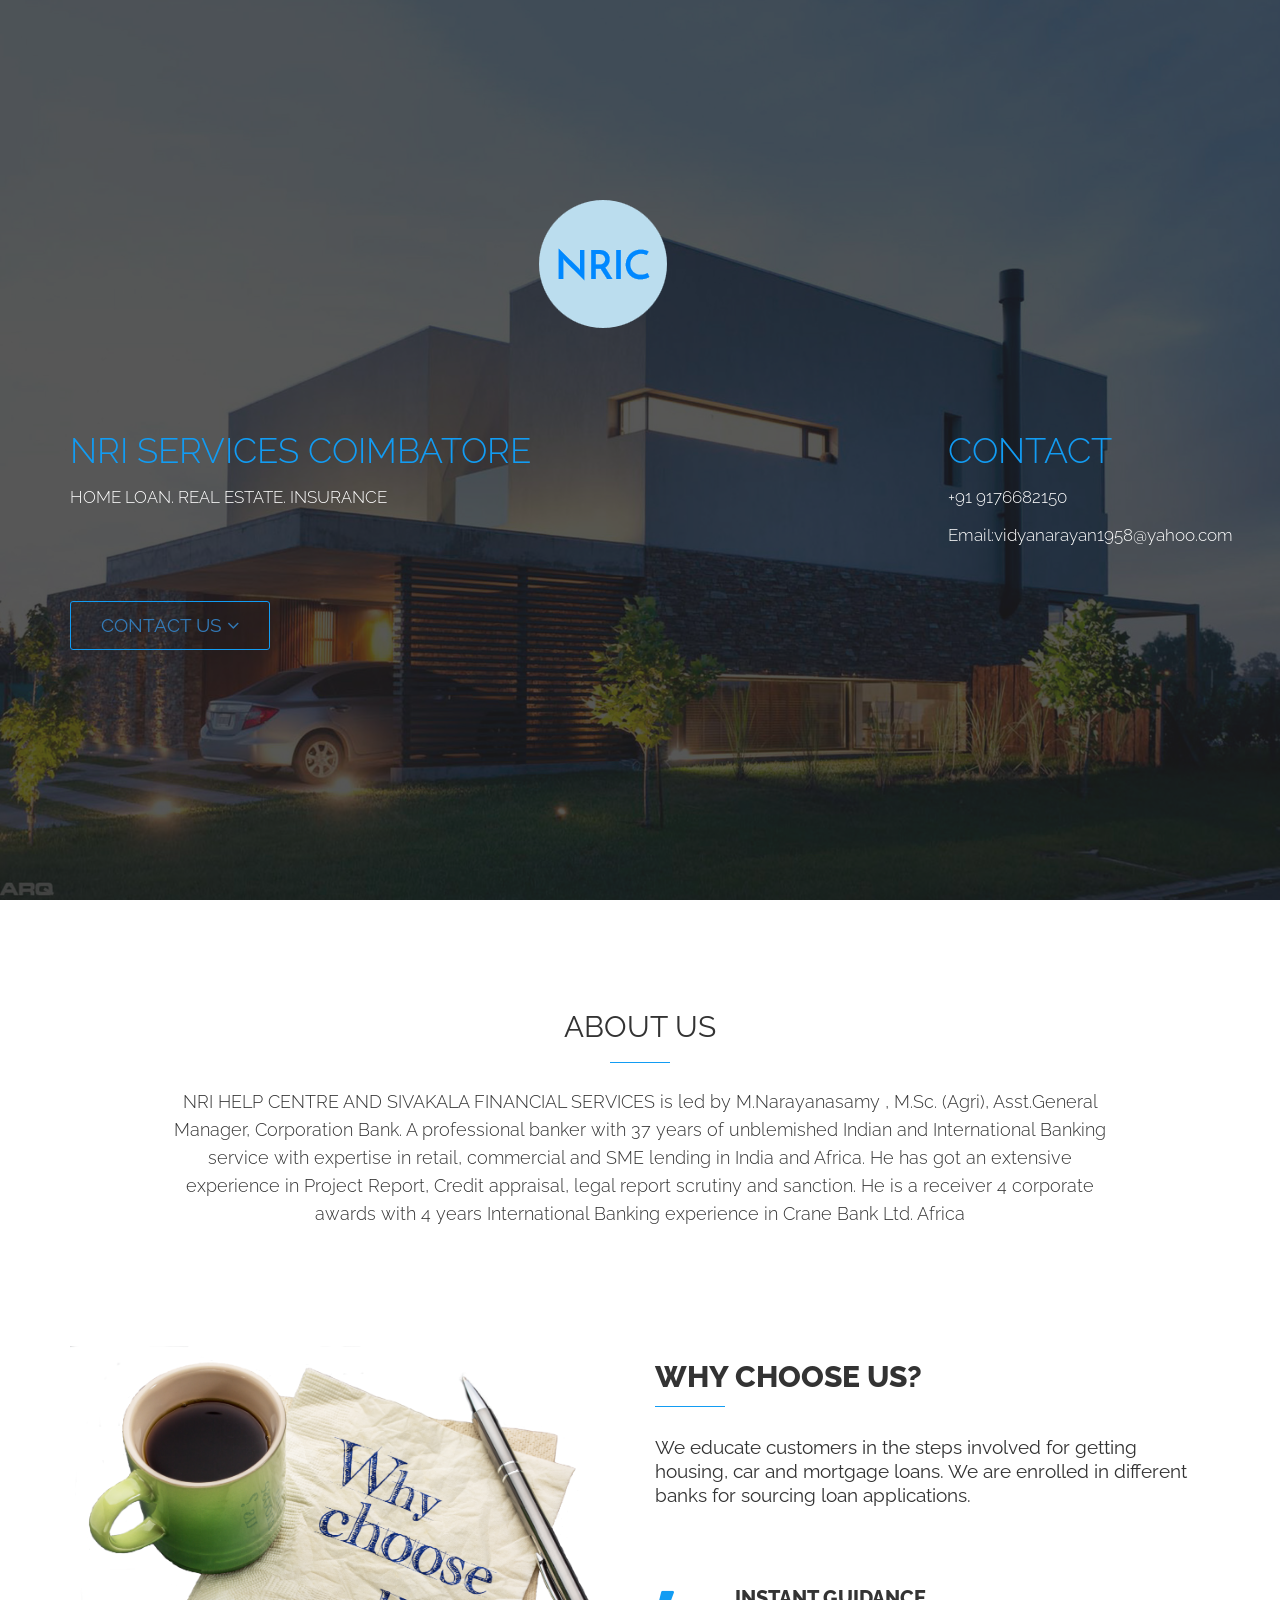
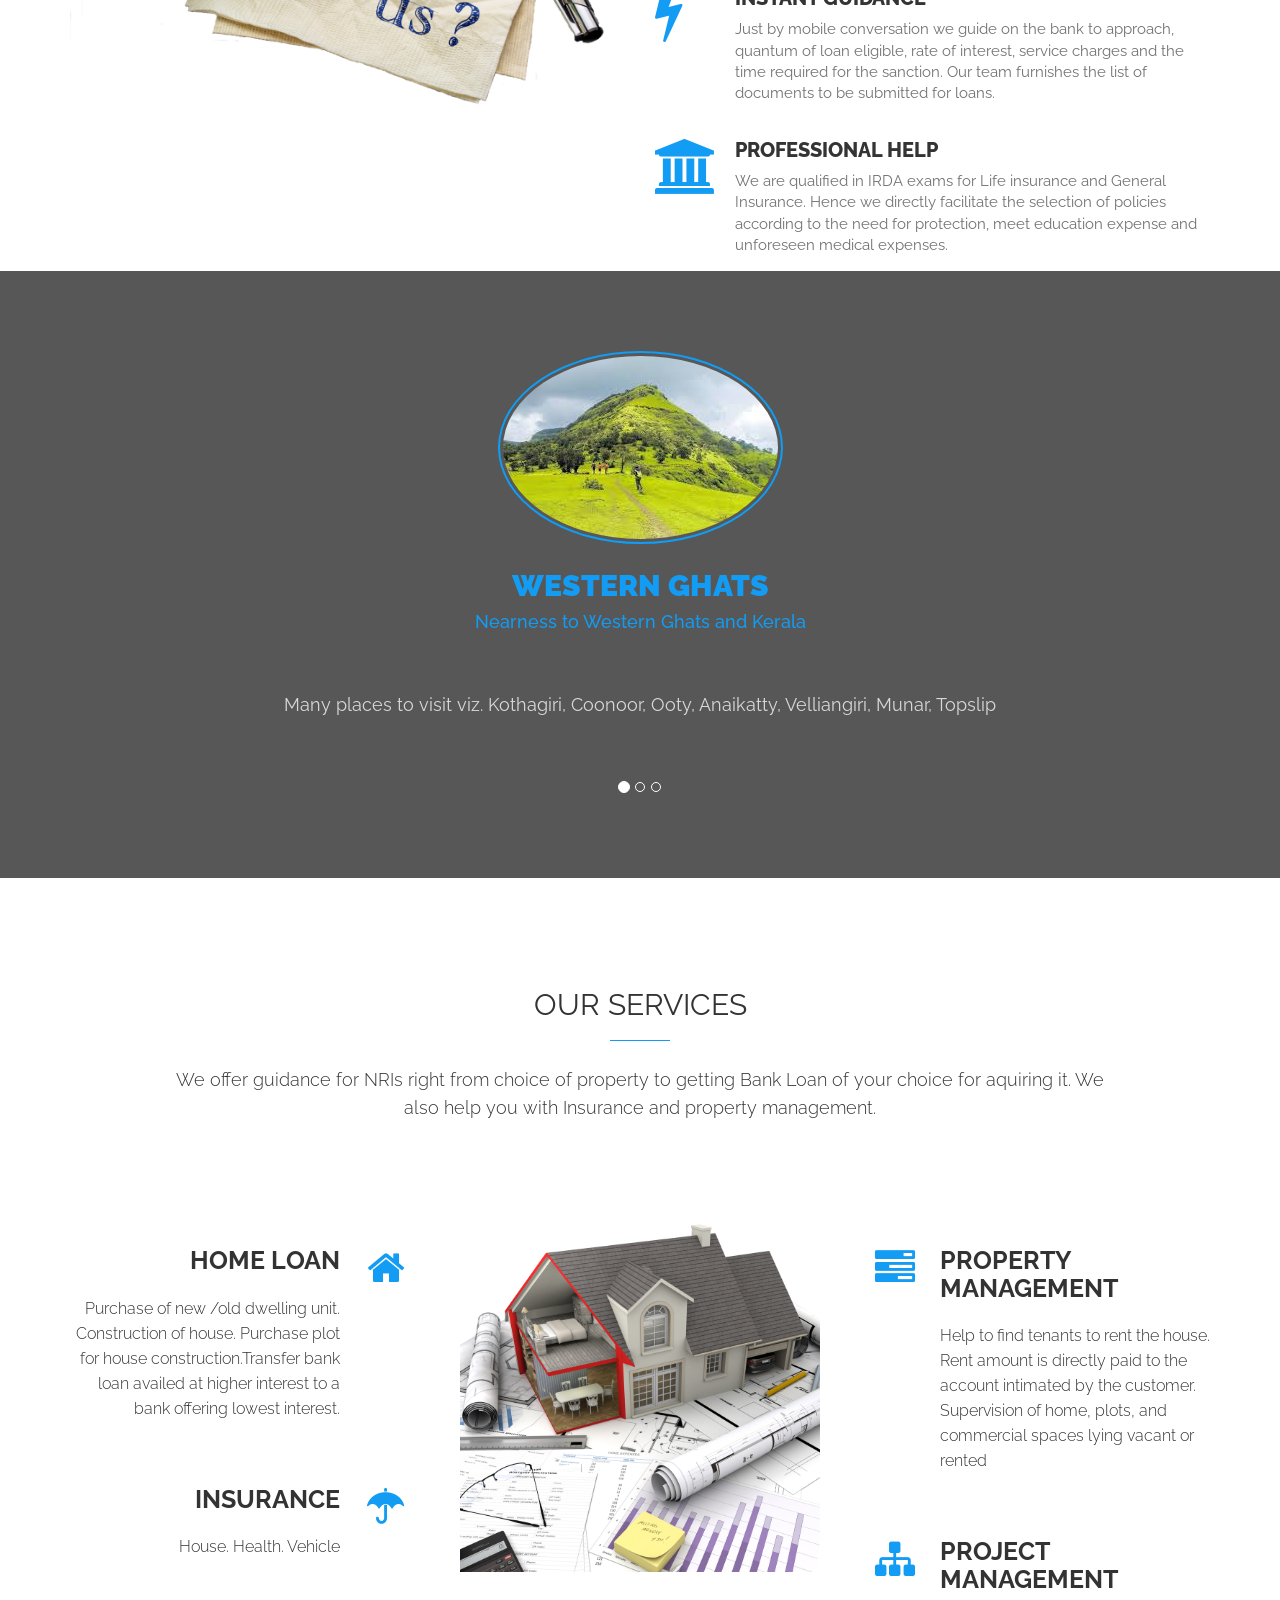
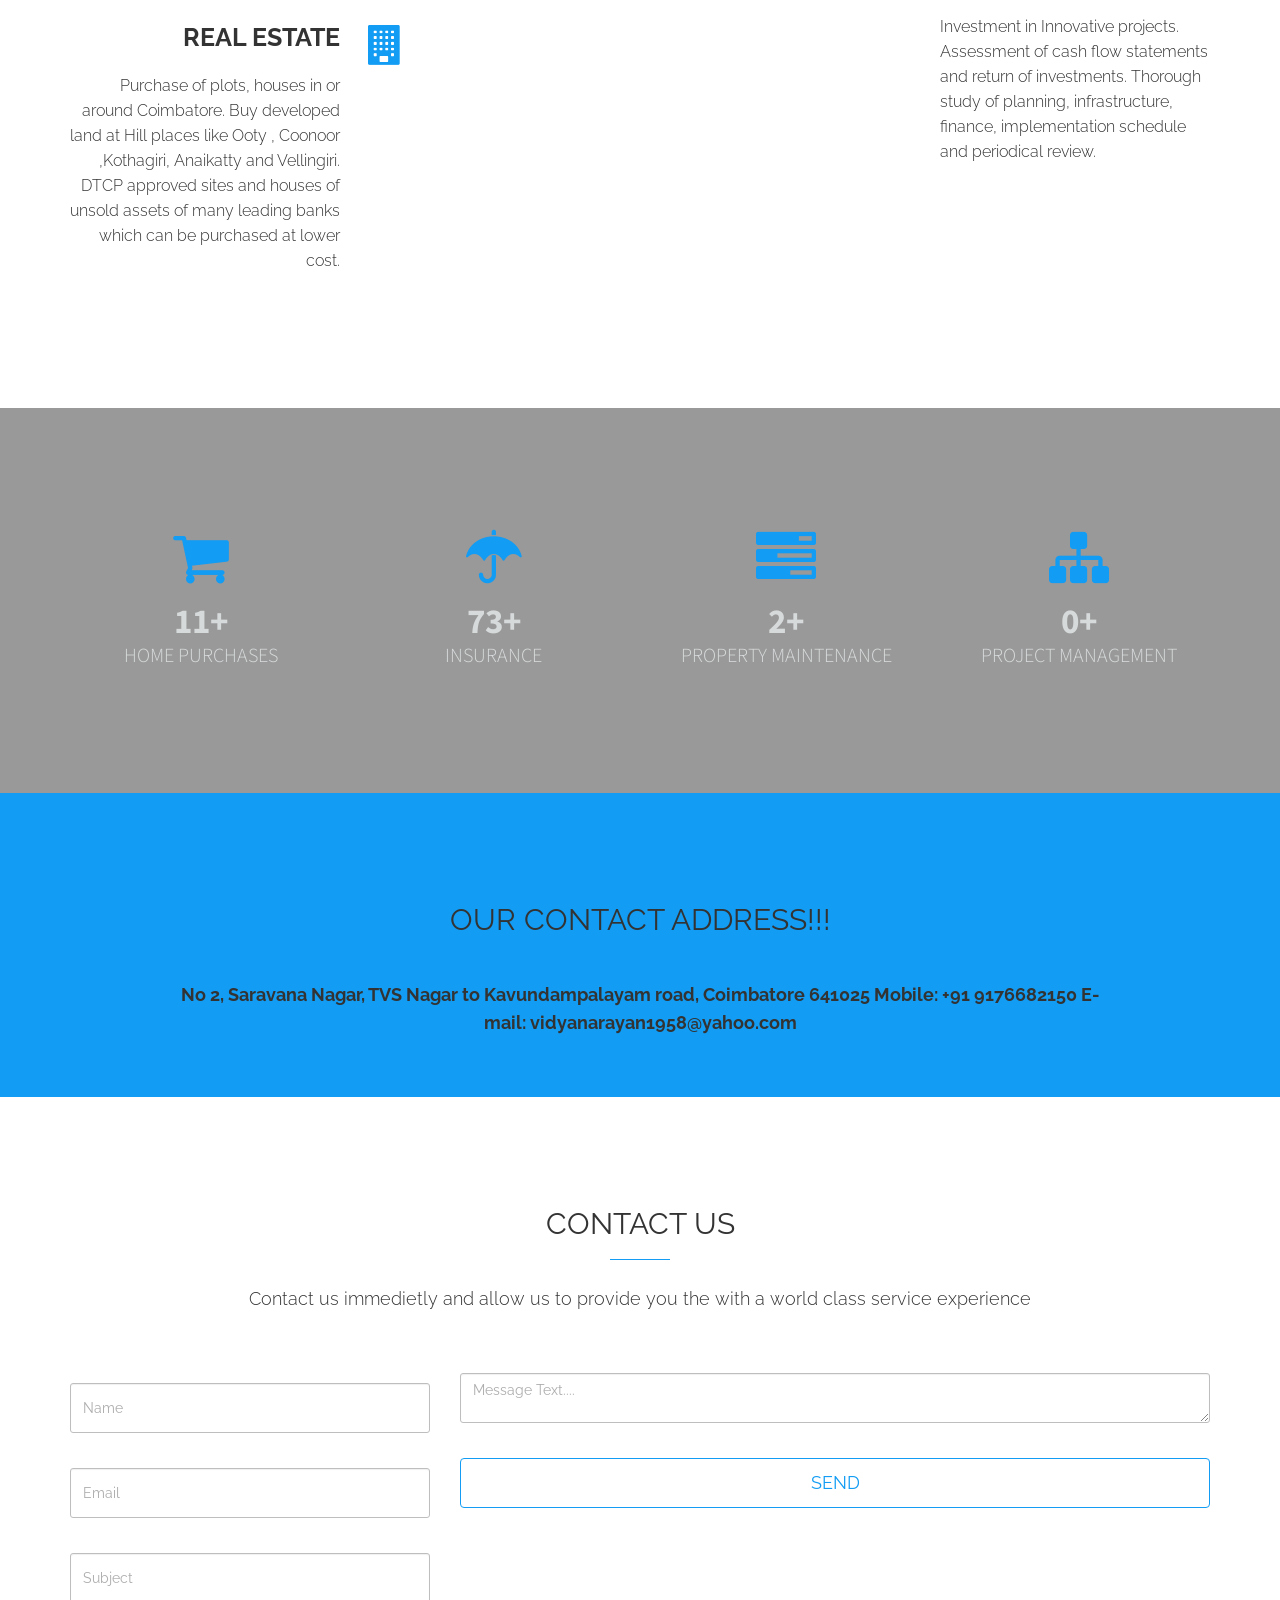
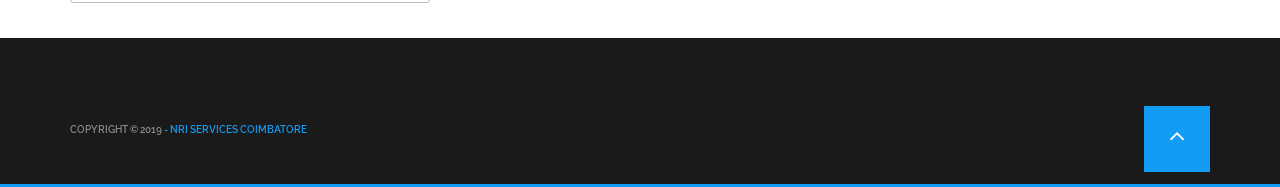
==== commit db6c55c2: "Add files via upload" ====
--- a/index.html
+++ b/index.html
@@ -678,7 +678,7 @@
                             <div class="col-md-4">
 								<h5 class="text-center text-success"></h5>
                                 <input type="text" class="form-control" name="name" placeholder="Name">
-                                <input type="email" class="form-control" name="_replyto" placeholder="Email">
+                                <input type="email" class="form-control" name="email" placeholder="Email">
                                 <input type="text" class="form-control" name="subject" placeholder="Subject">
                             
                             </div>
@@ -687,7 +687,7 @@
                             
                                 <textarea class="form-control" name="msg" rows="25" cols="10" placeholder="Message Text...."></textarea>
                                 
-                                <button type="submit" name="submit" value="Send" class="btn btn-default submit-btn form_submit">SEND</button>
+                                <button input type="submit" name="submit" value="Send" class="btn btn-default submit-btn form_submit">SEND</button>
                             
                             </div>
                         
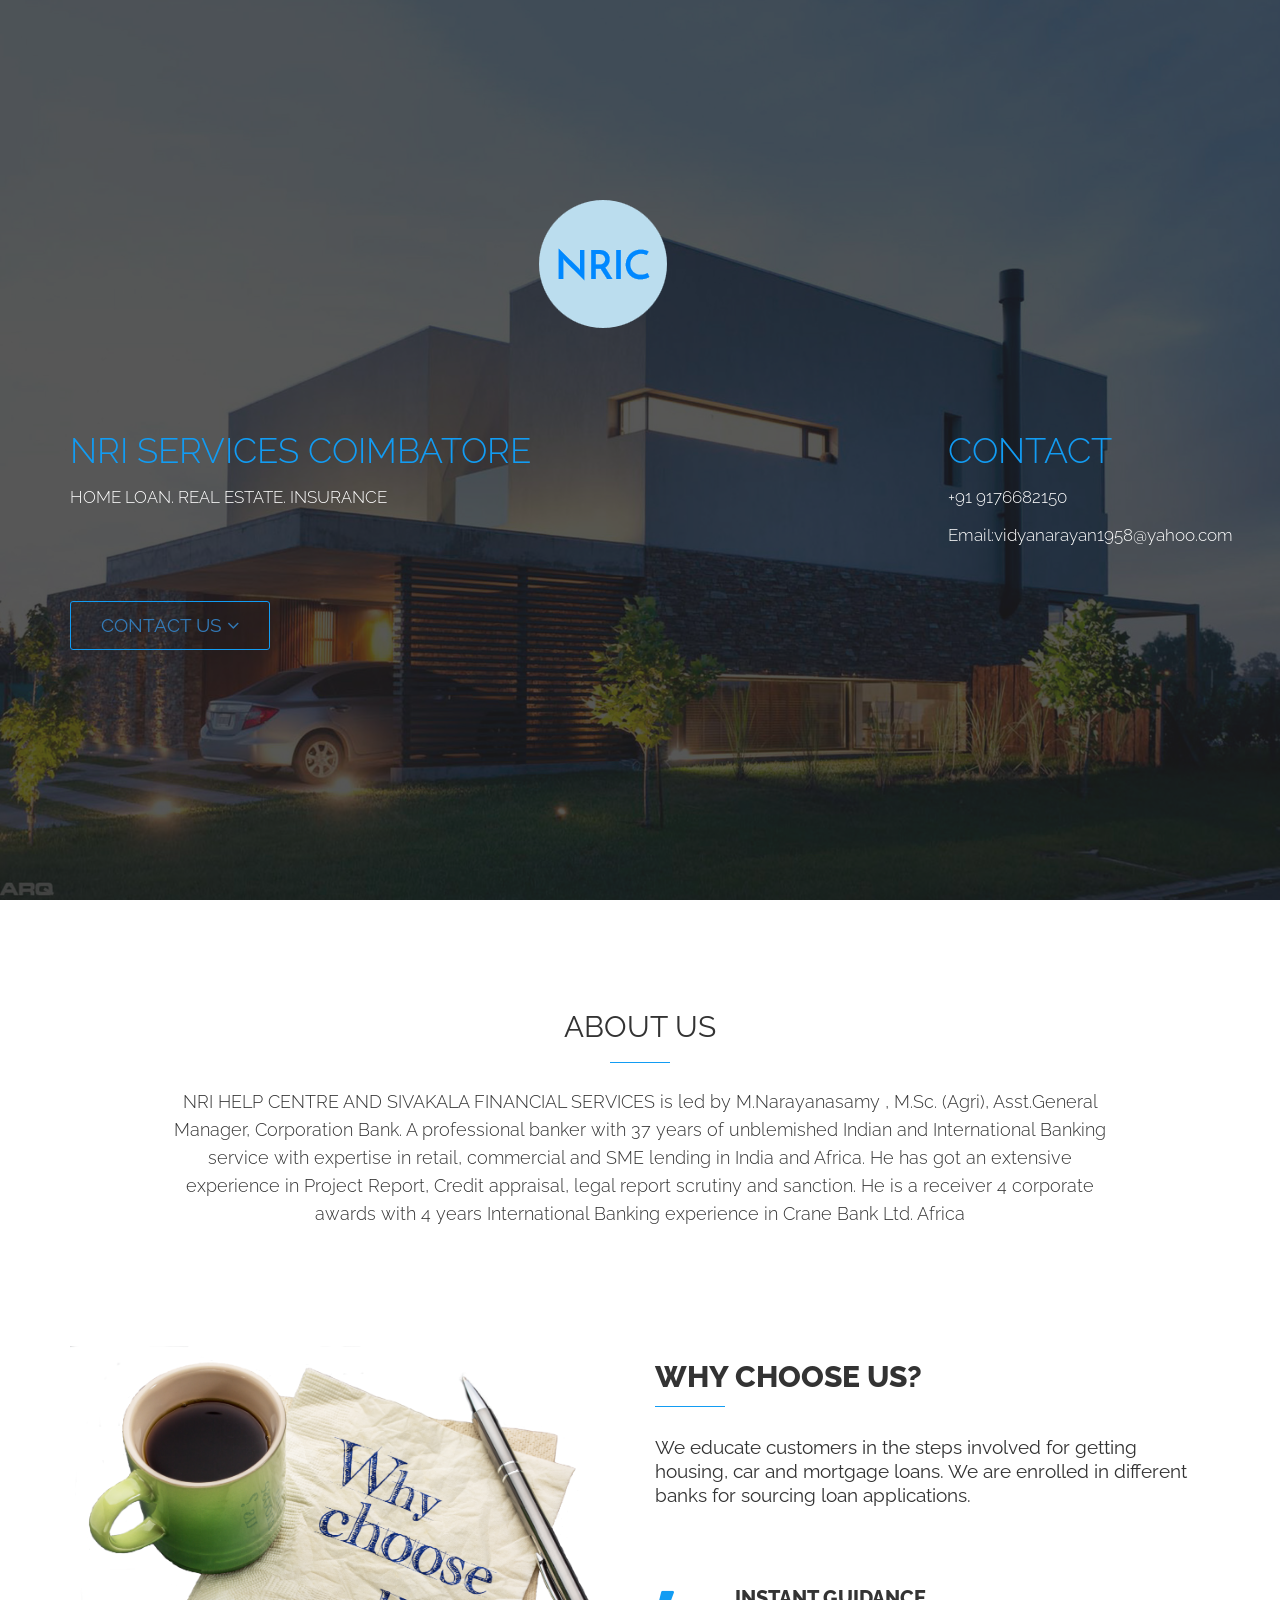
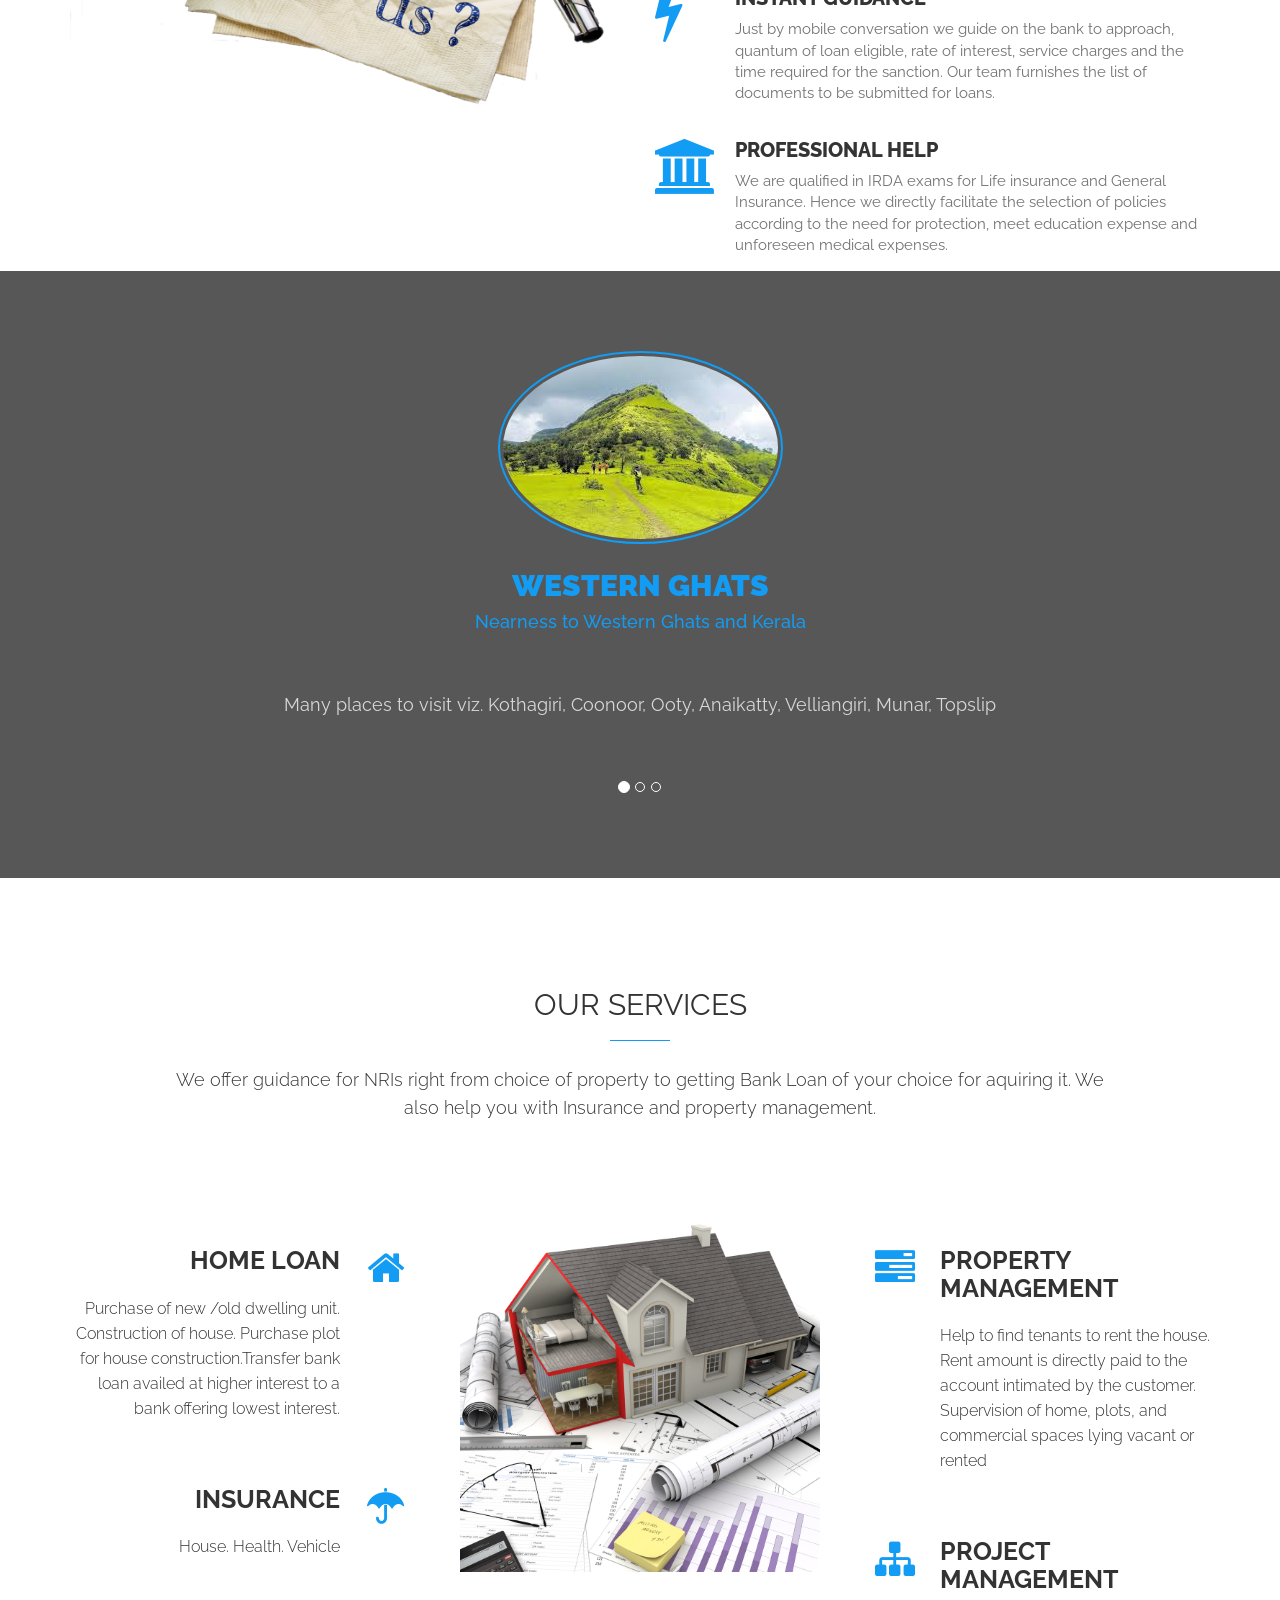
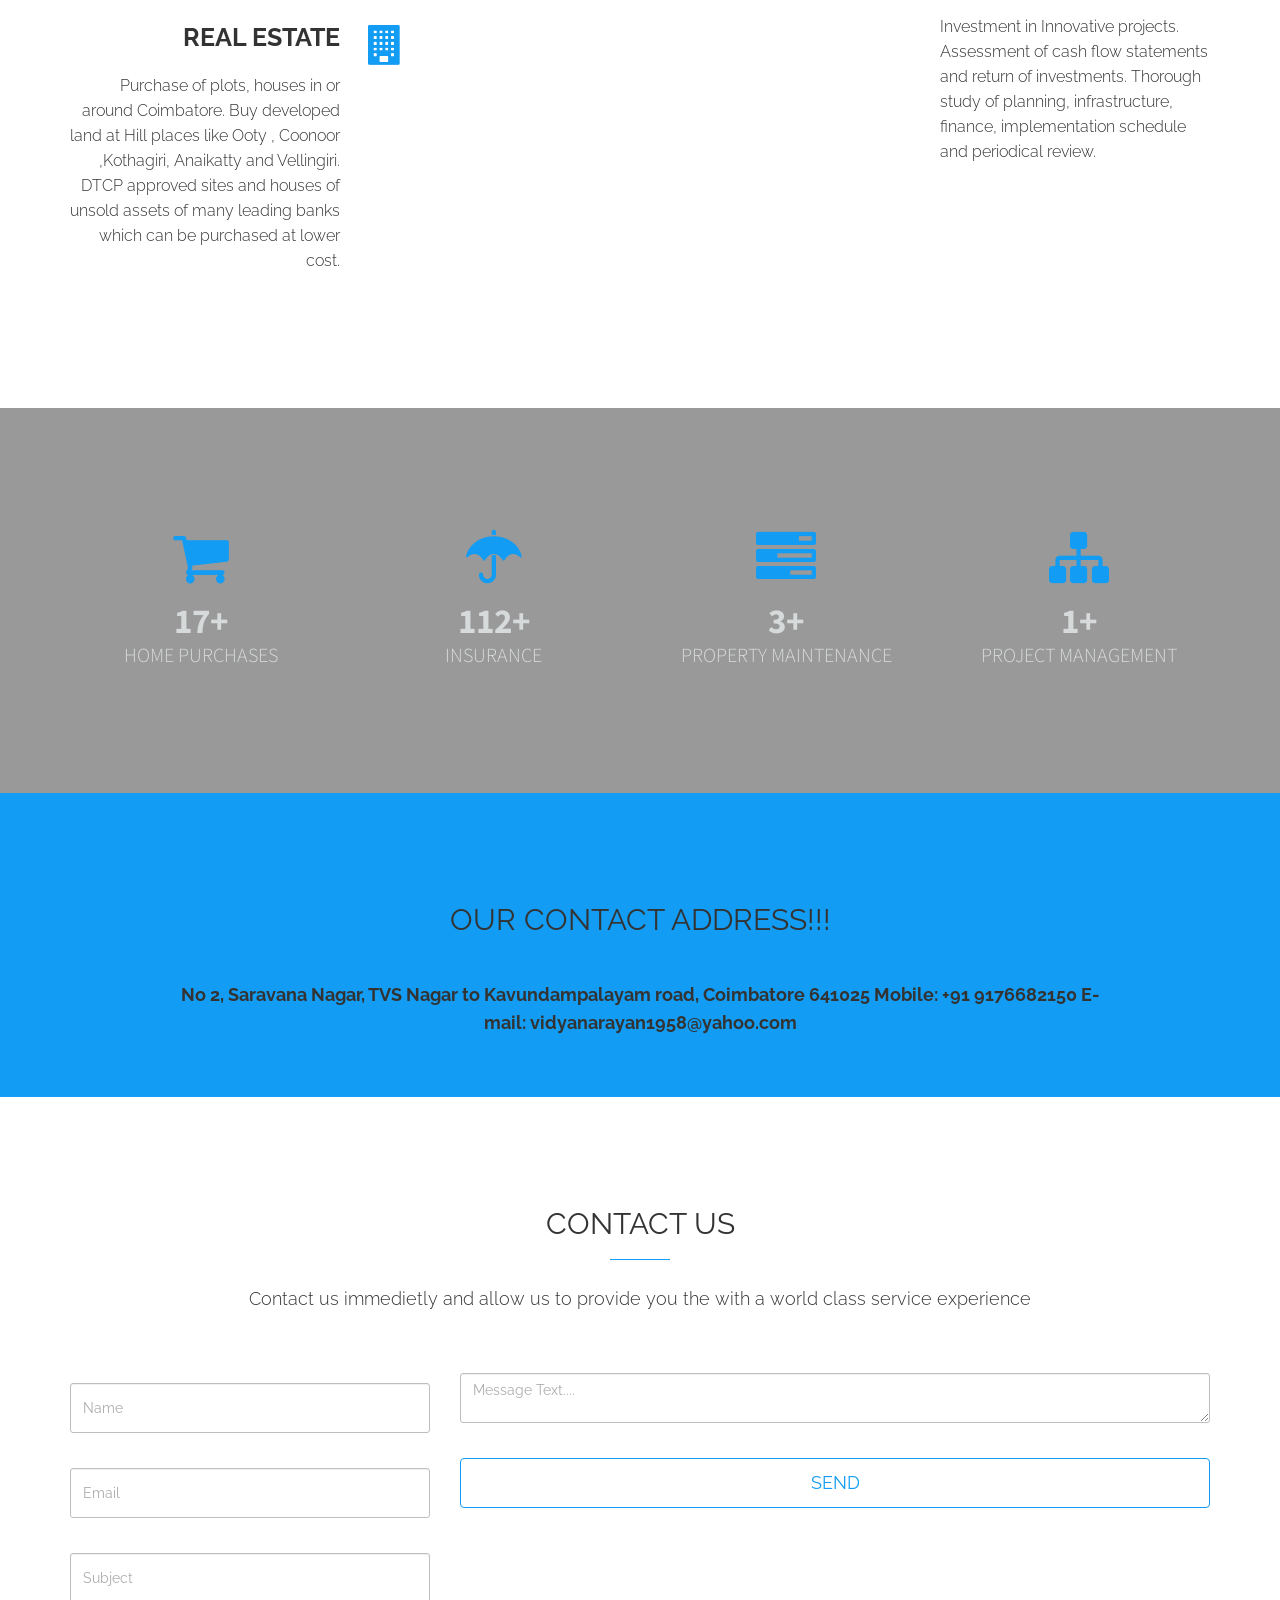
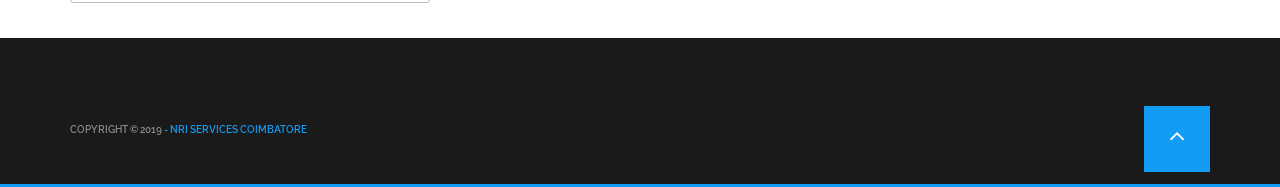
==== commit 2dce1aa9: "Add files via upload" ====
--- a/index.html
+++ b/index.html
@@ -671,7 +671,7 @@
             
                 <div class="container">
 				
-					<form action="https://formspree.io/shivanathan84@gmail.com" method="POST">
+					<form action="https://formspree.io/33120009+sivagurunathannarayanasamy@users.noreply.github.com" method="POST">
 						                    
                         <div class="row">
                         
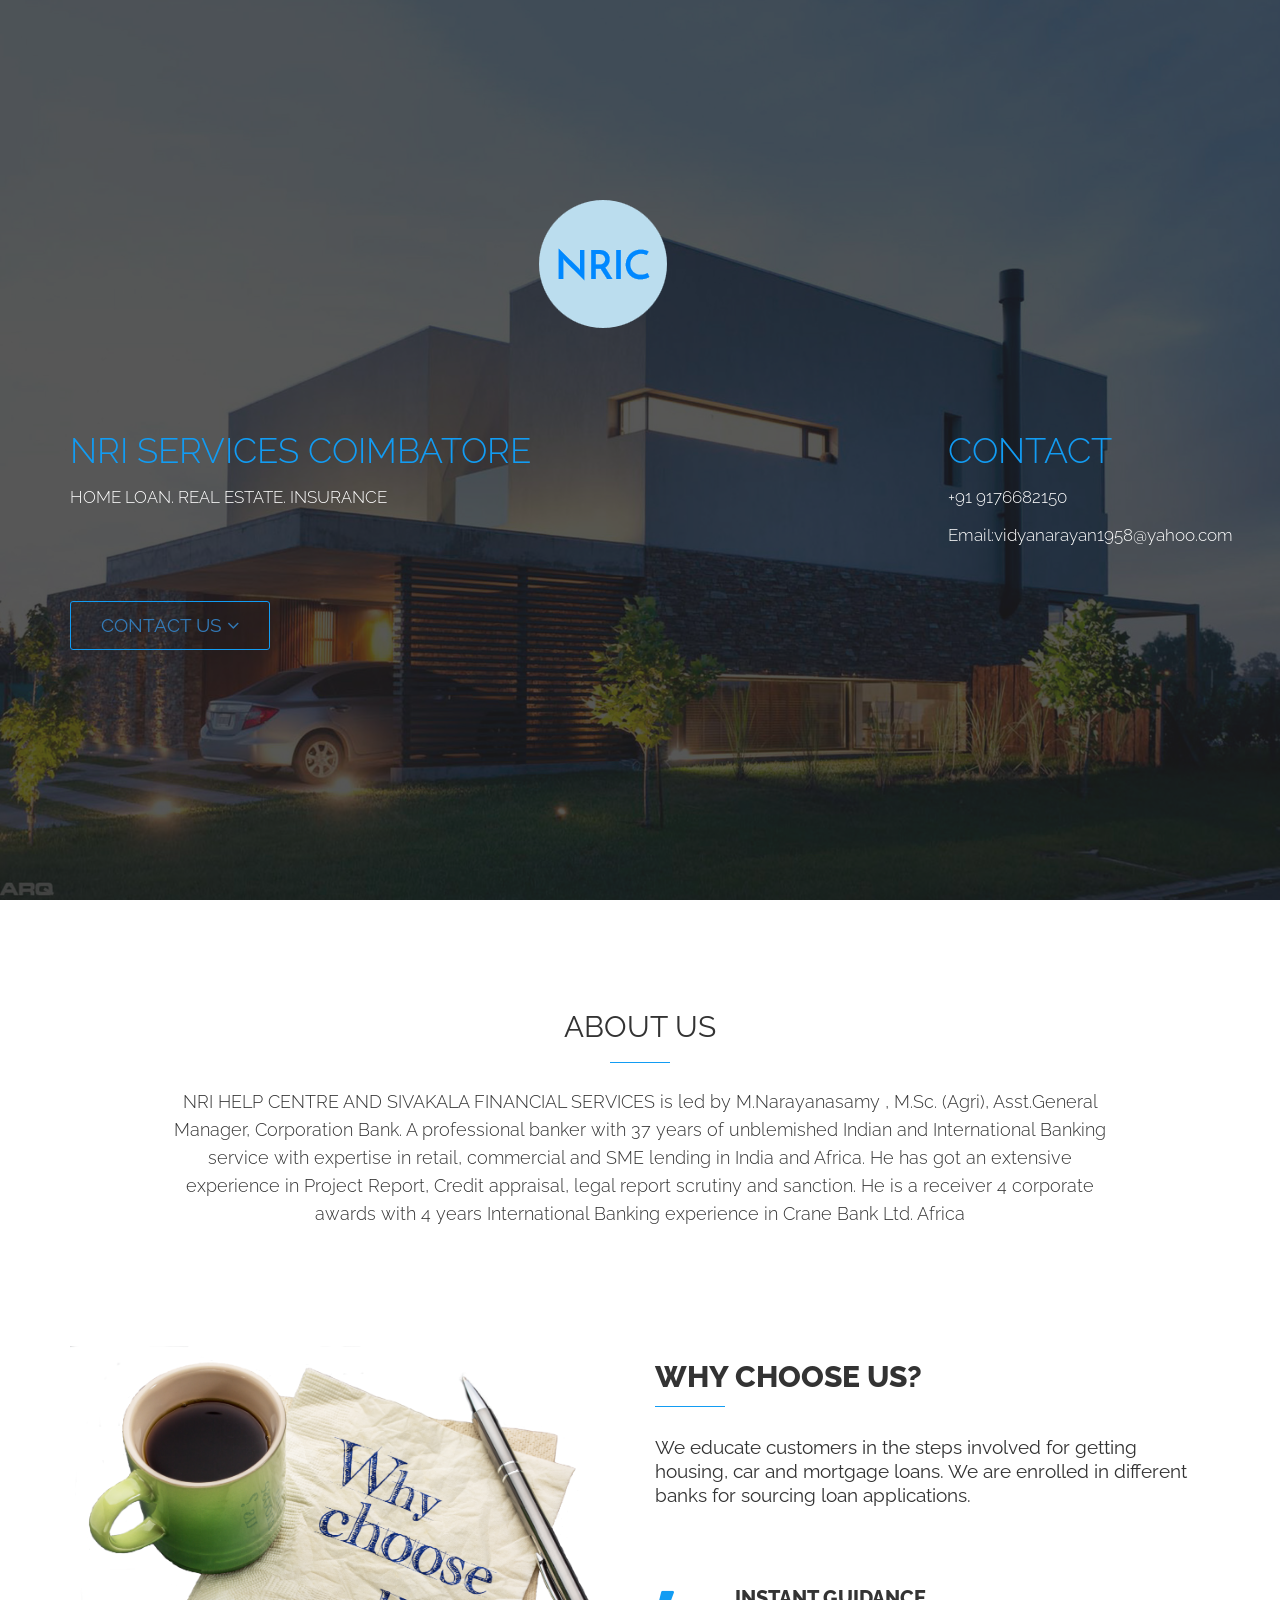
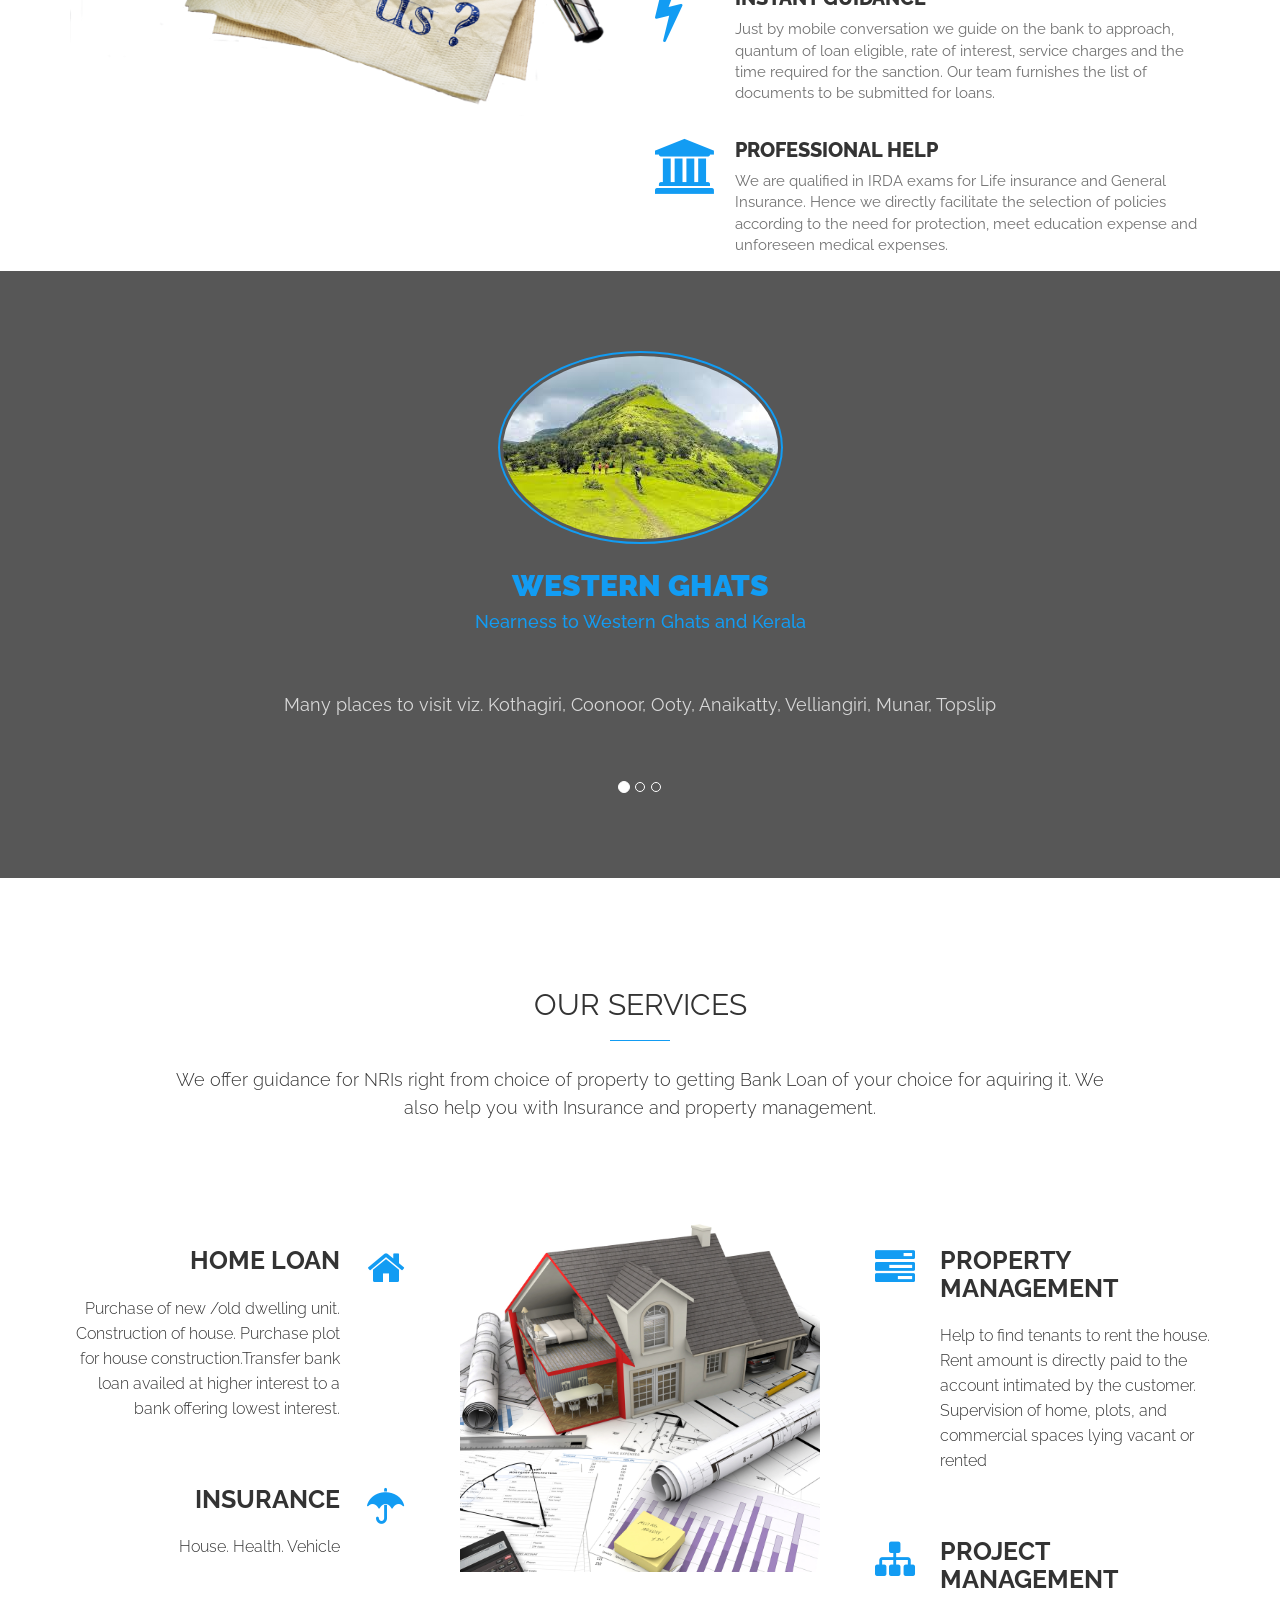
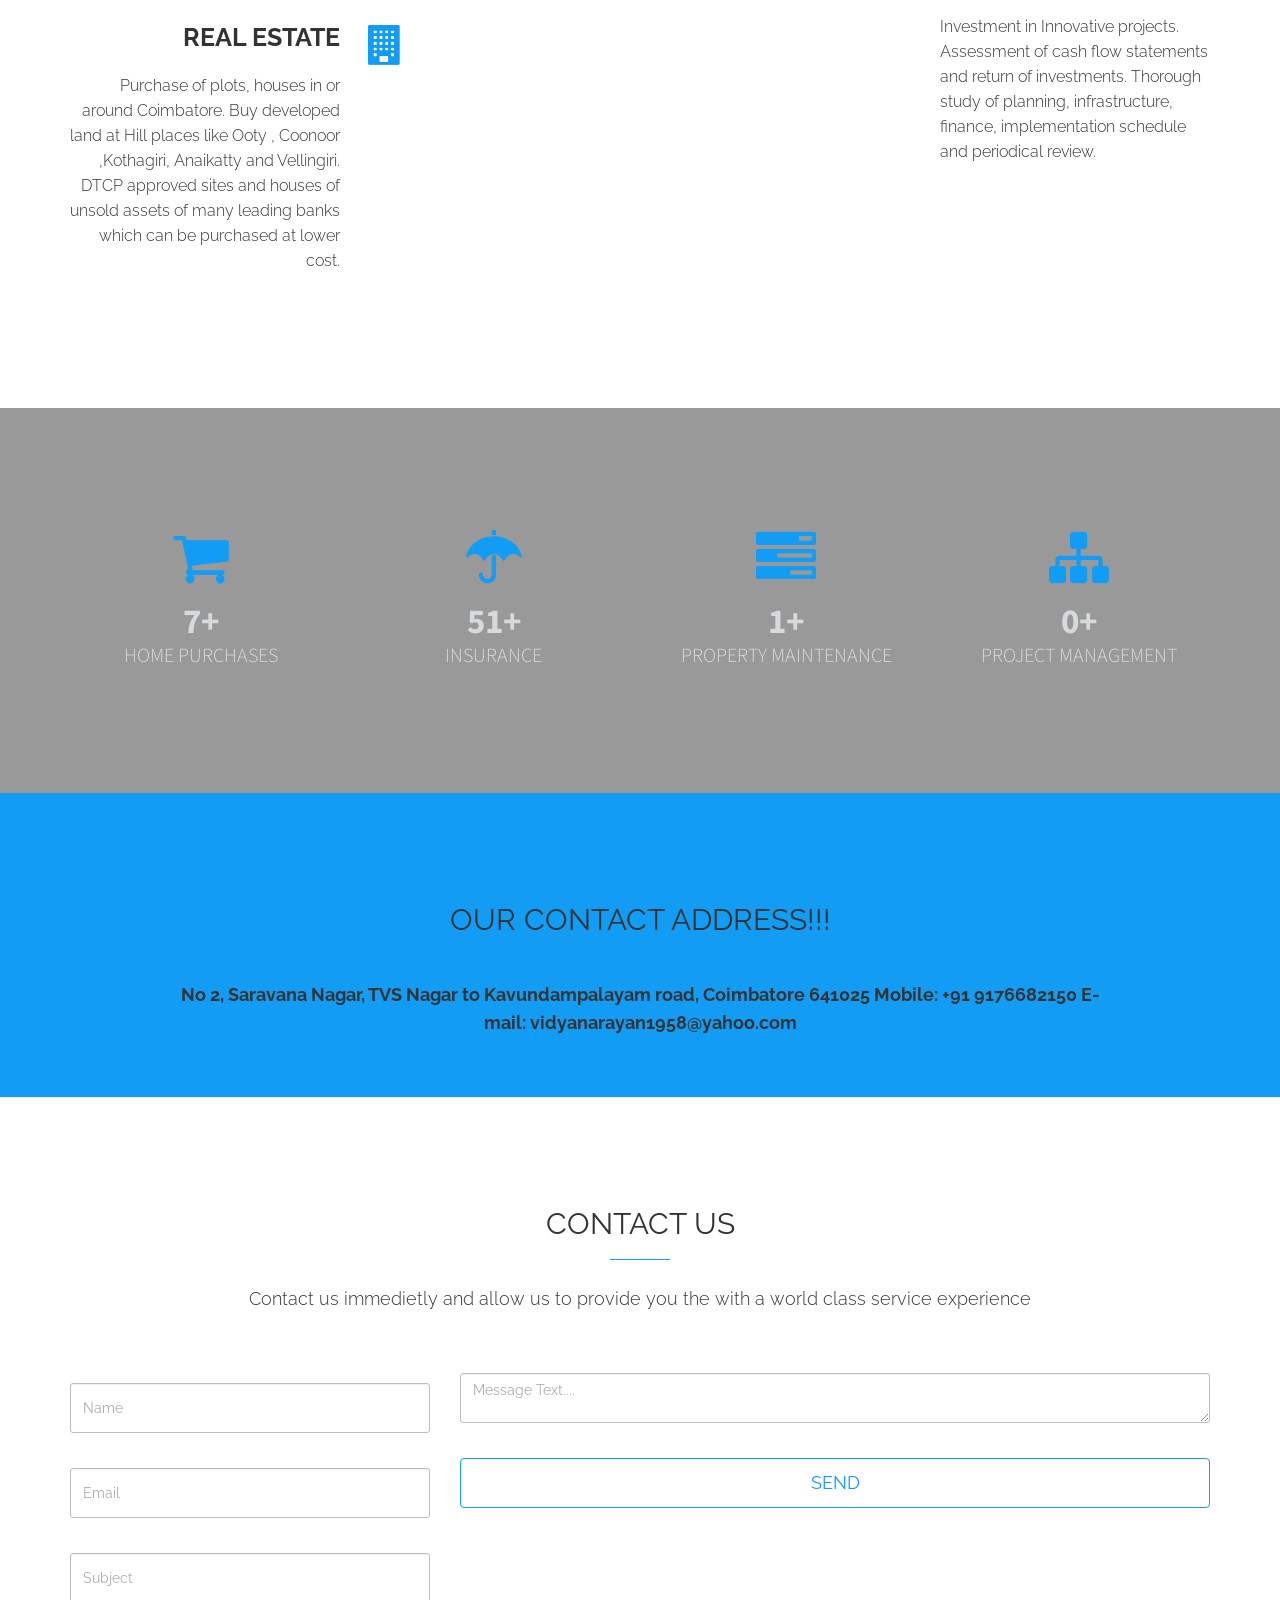
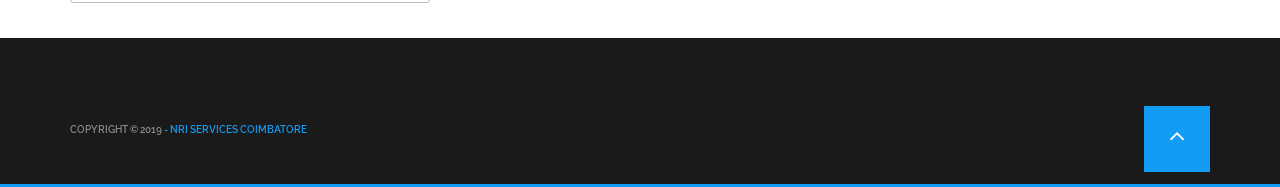
==== commit 7e287698: "Add files via upload" ====
--- a/index.html
+++ b/index.html
@@ -671,7 +671,7 @@
             
                 <div class="container">
 				
-					<form action="https://formspree.io/33120009+sivagurunathannarayanasamy@users.noreply.github.com" method="POST">
+					<form action="https://formspree.io/sivagurunathannarayanasamy@users.noreply.github.com" method="POST">
 						                    
                         <div class="row">
                         
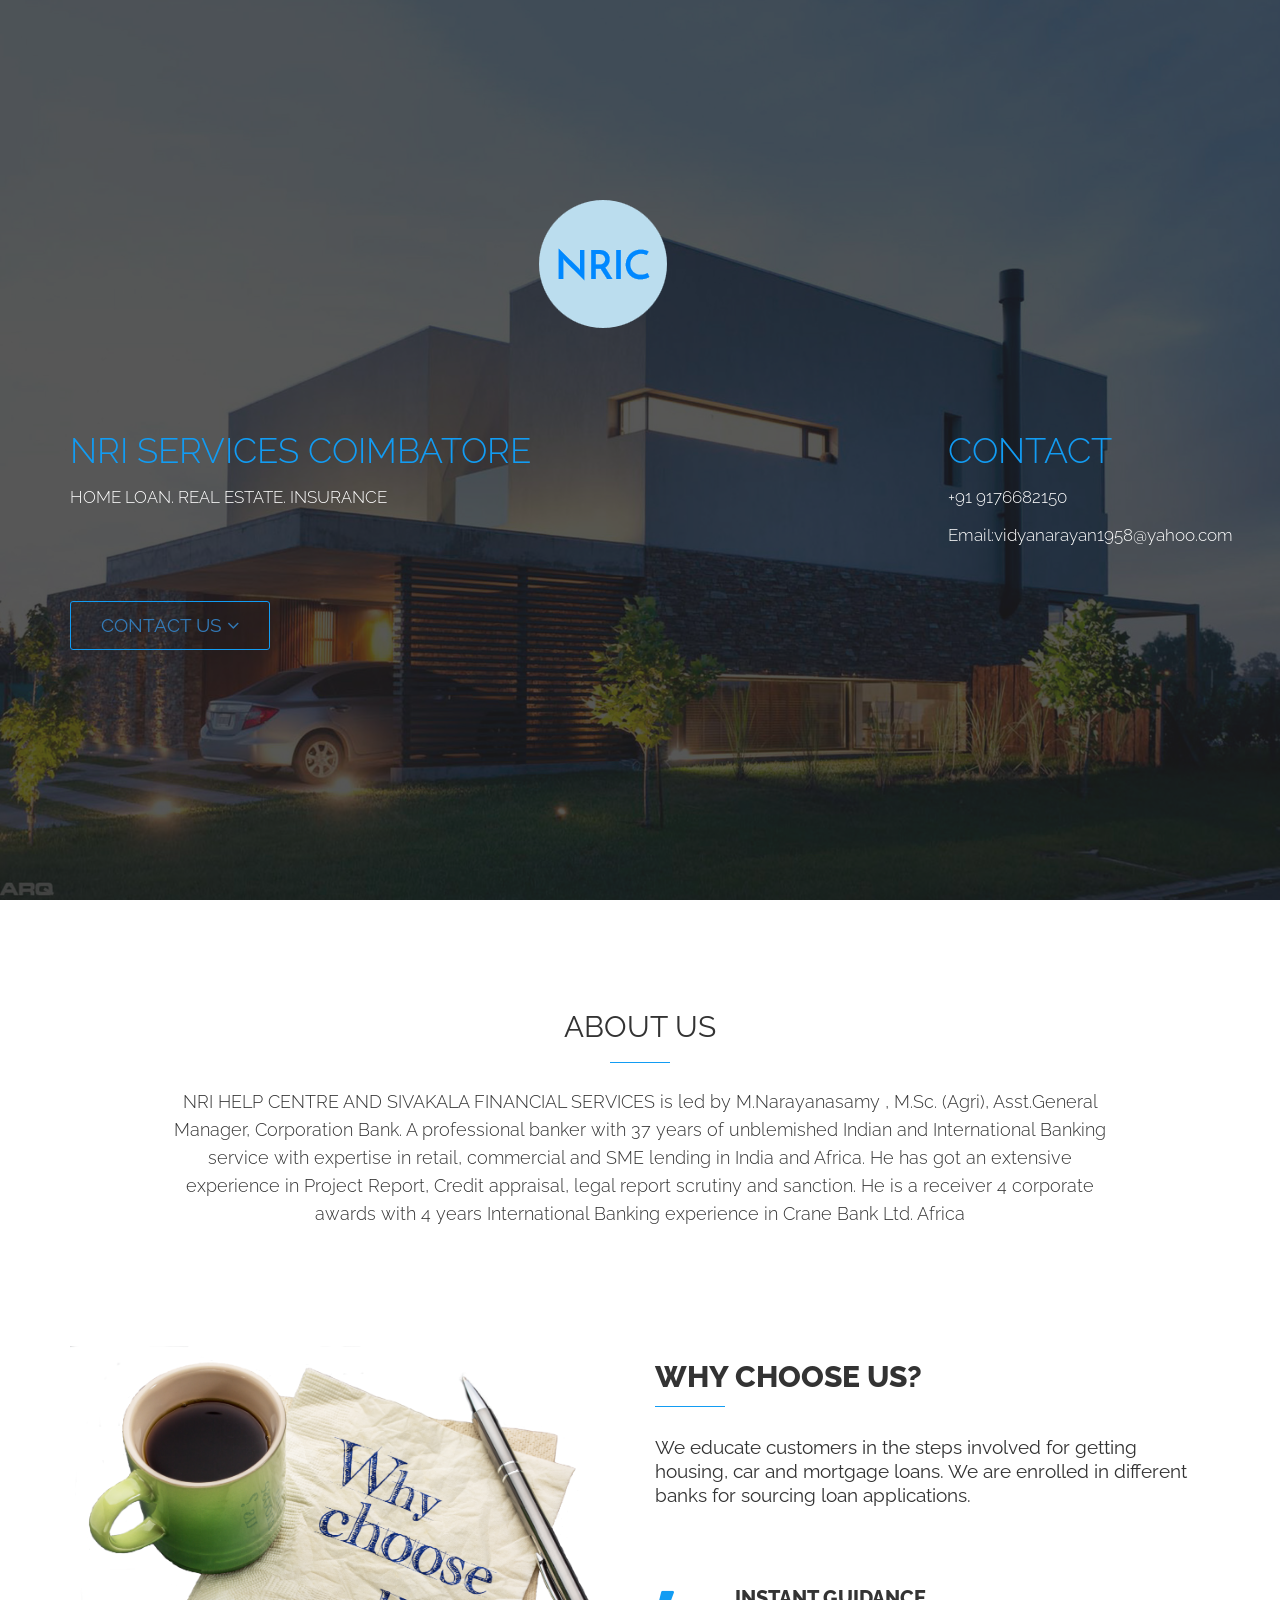
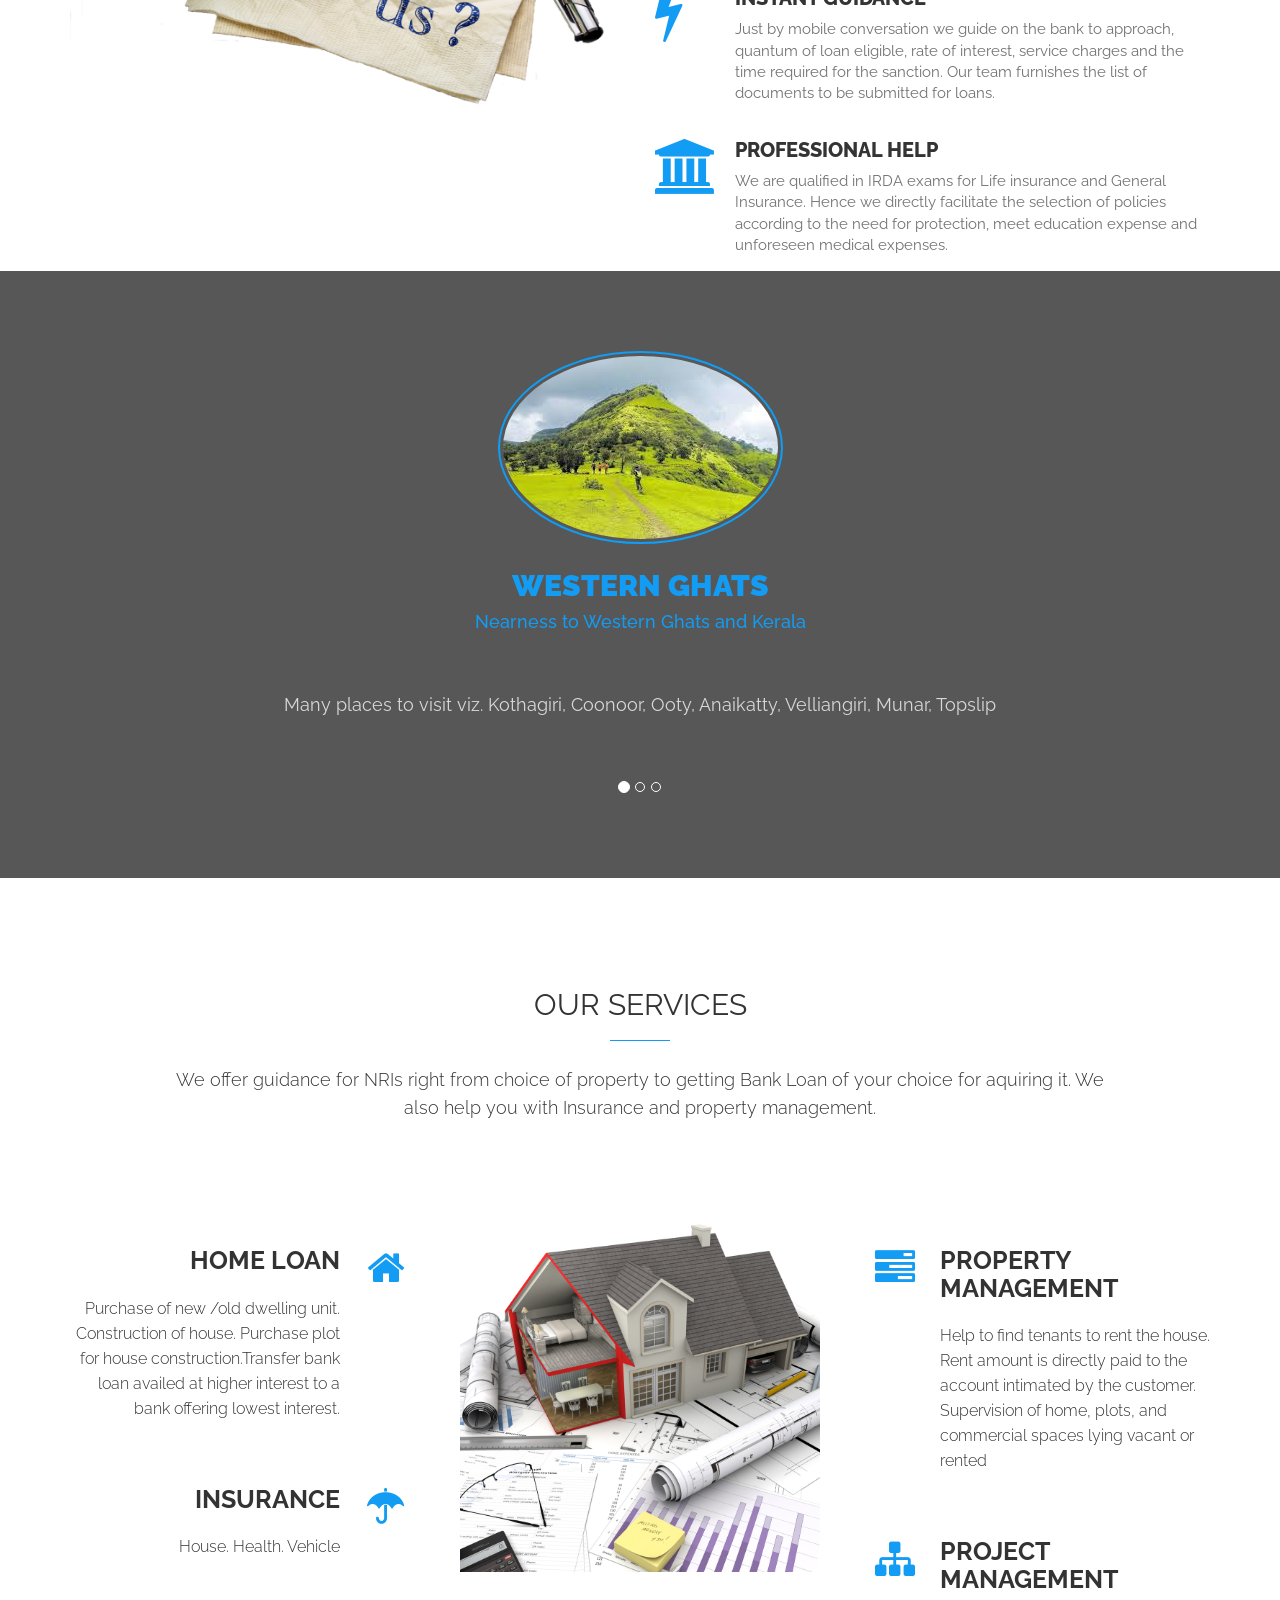
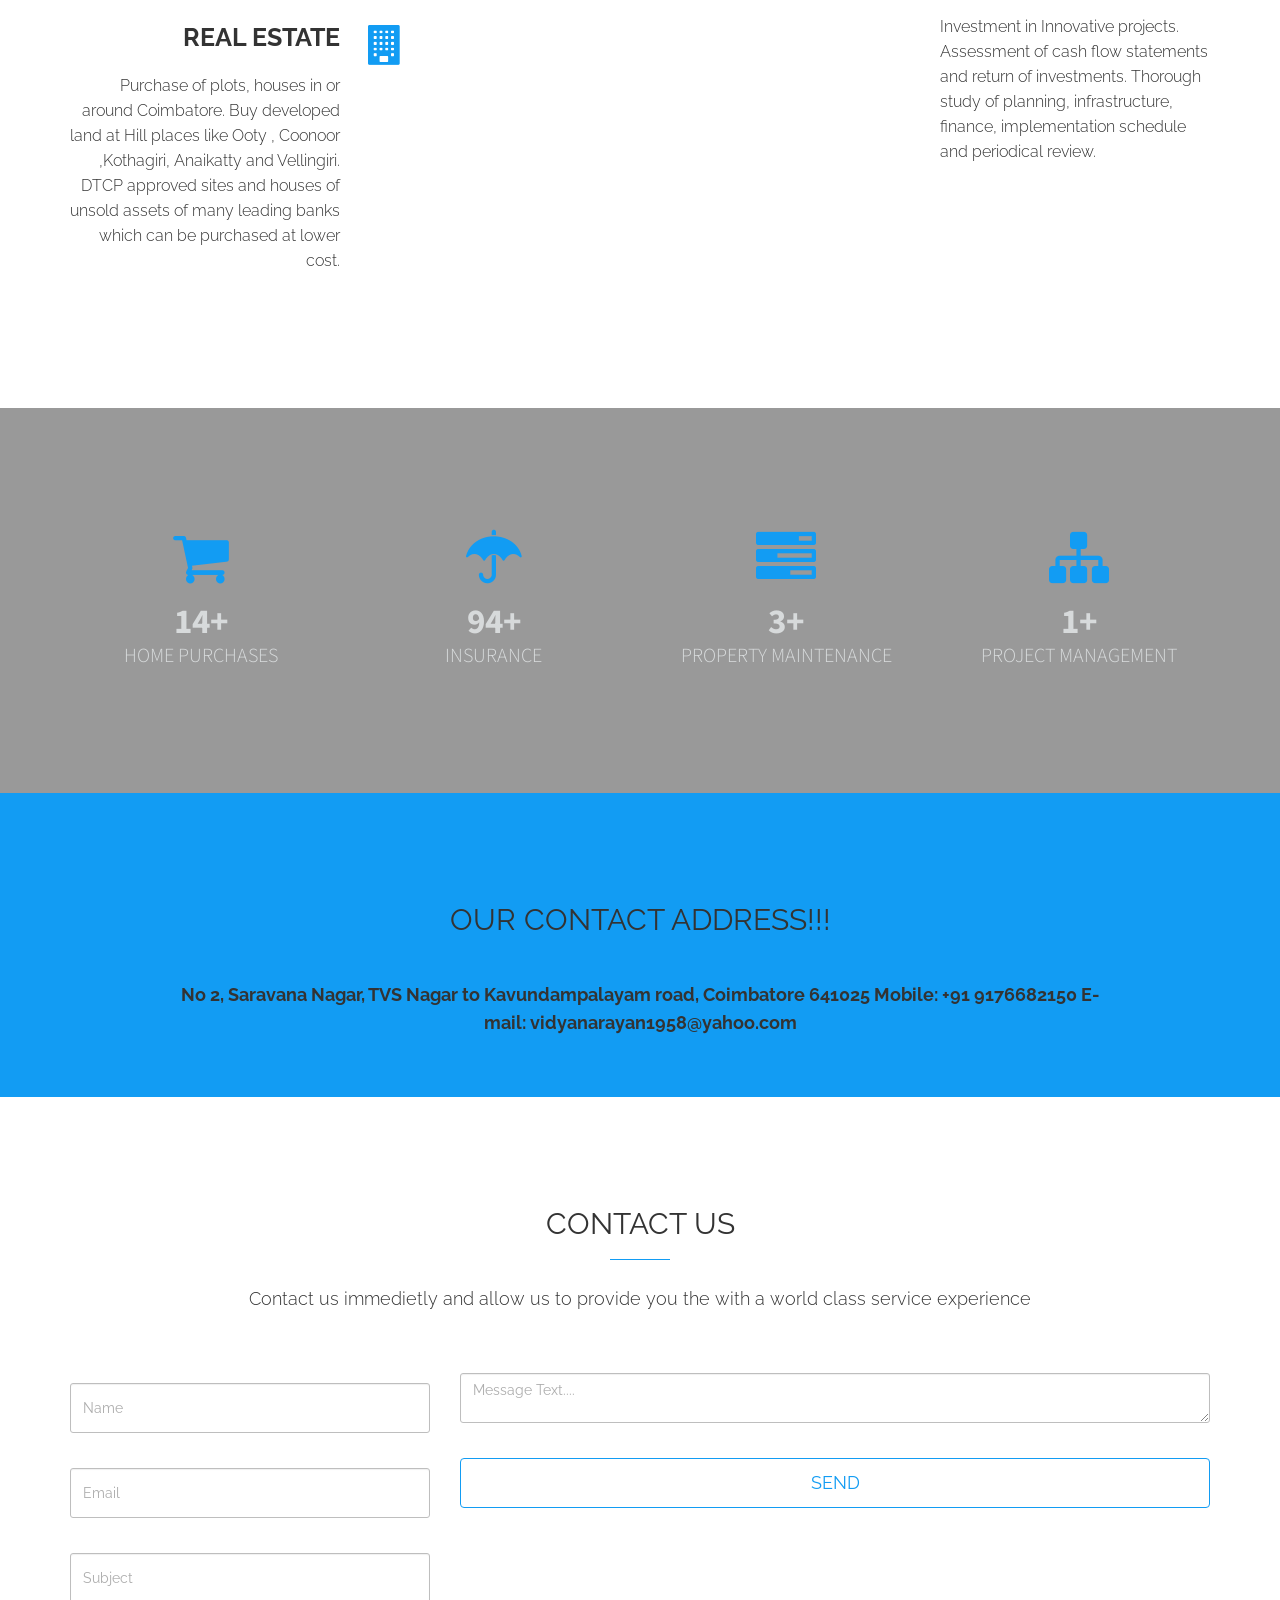
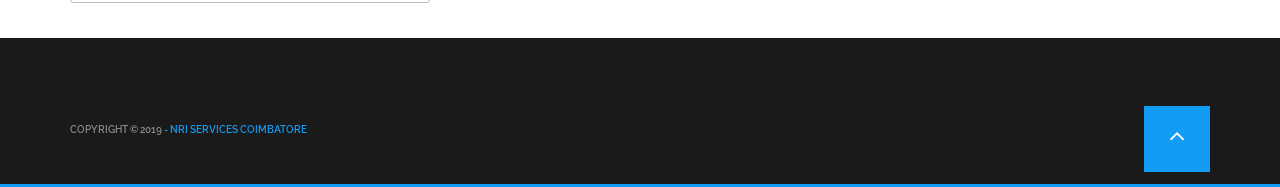
==== commit 0bcf3dac: "Add files via upload" ====
--- a/index.html
+++ b/index.html
@@ -4,6 +4,8 @@
 
 
     <head>
+	
+		<meta name="referrer" content="origin">
     
         <title>NRI Services Coimbatore </title>
         
@@ -671,7 +673,7 @@
             
                 <div class="container">
 				
-					<form action="https://formspree.io/sivagurunathannarayanasamy@users.noreply.github.com" method="POST">
+					<form action="https://formspree.io/shivanathan84@gmail.com" method="POST">
 						                    
                         <div class="row">
                         
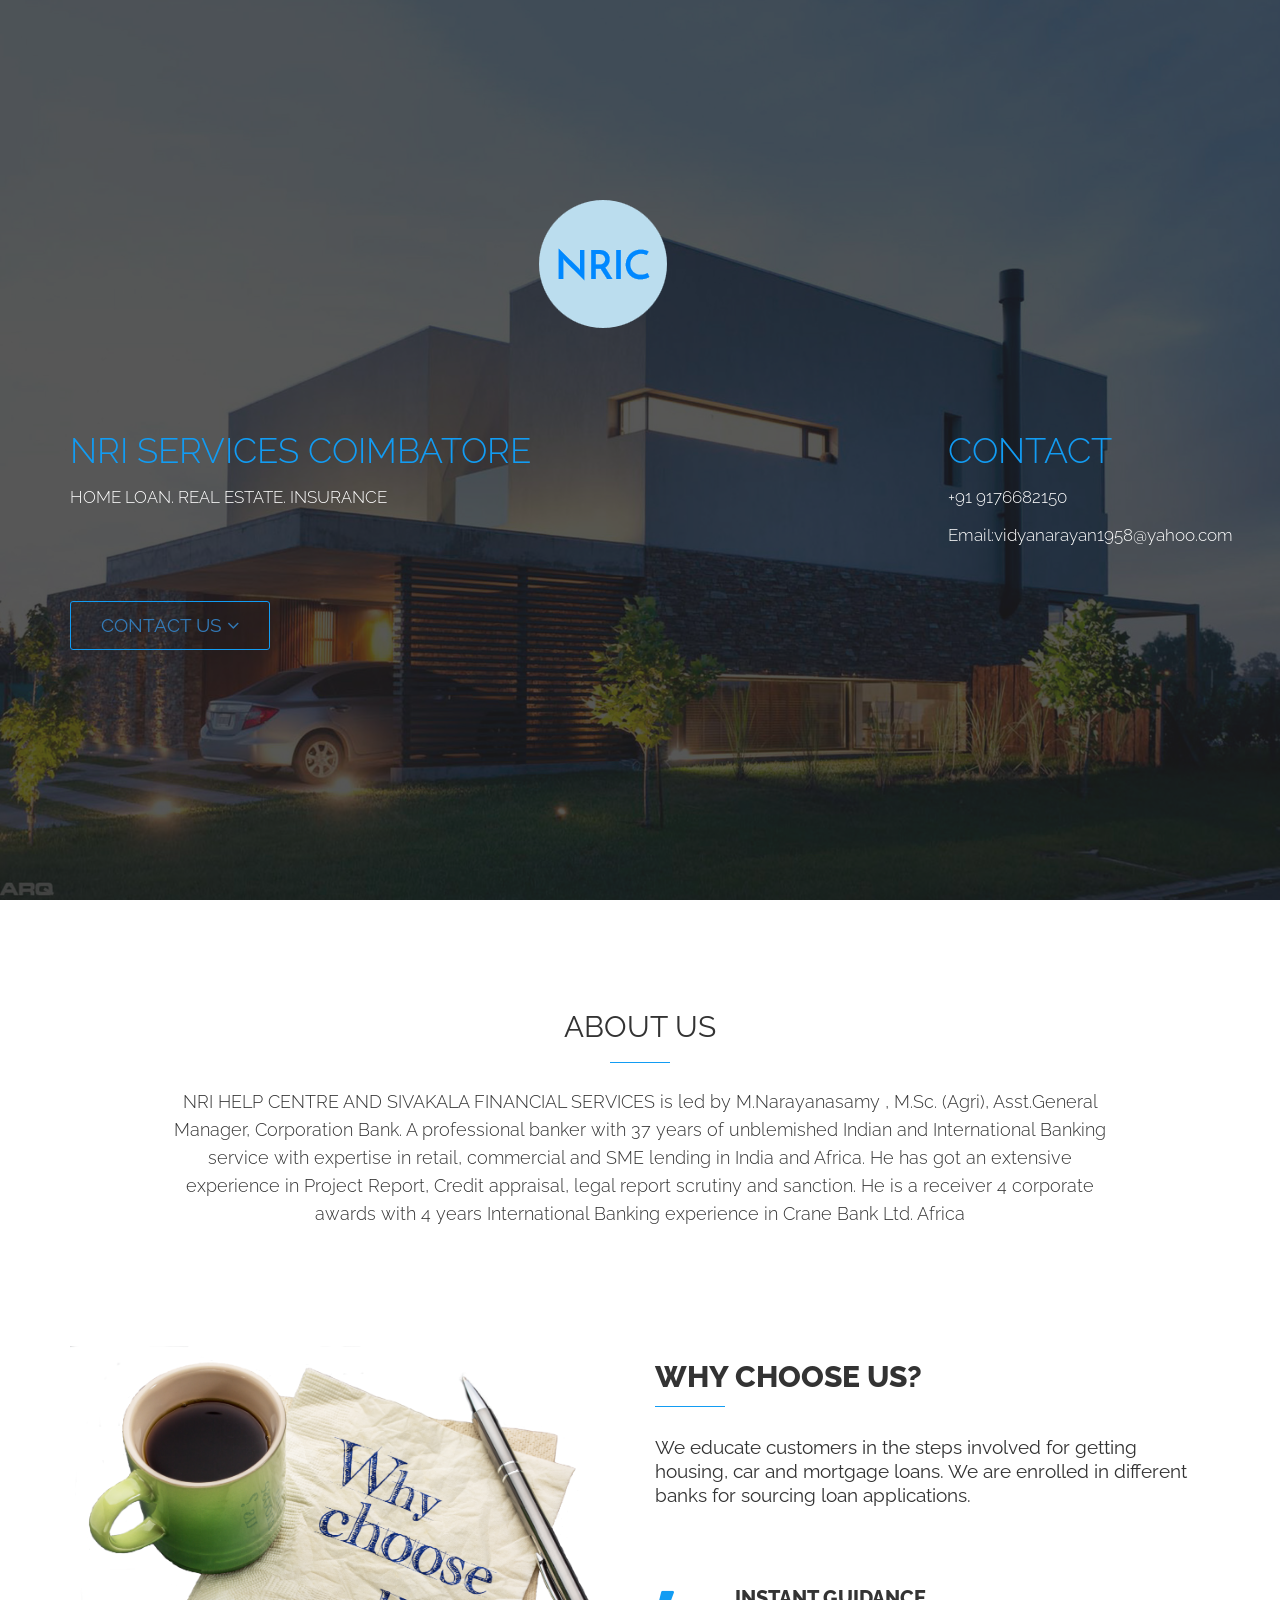
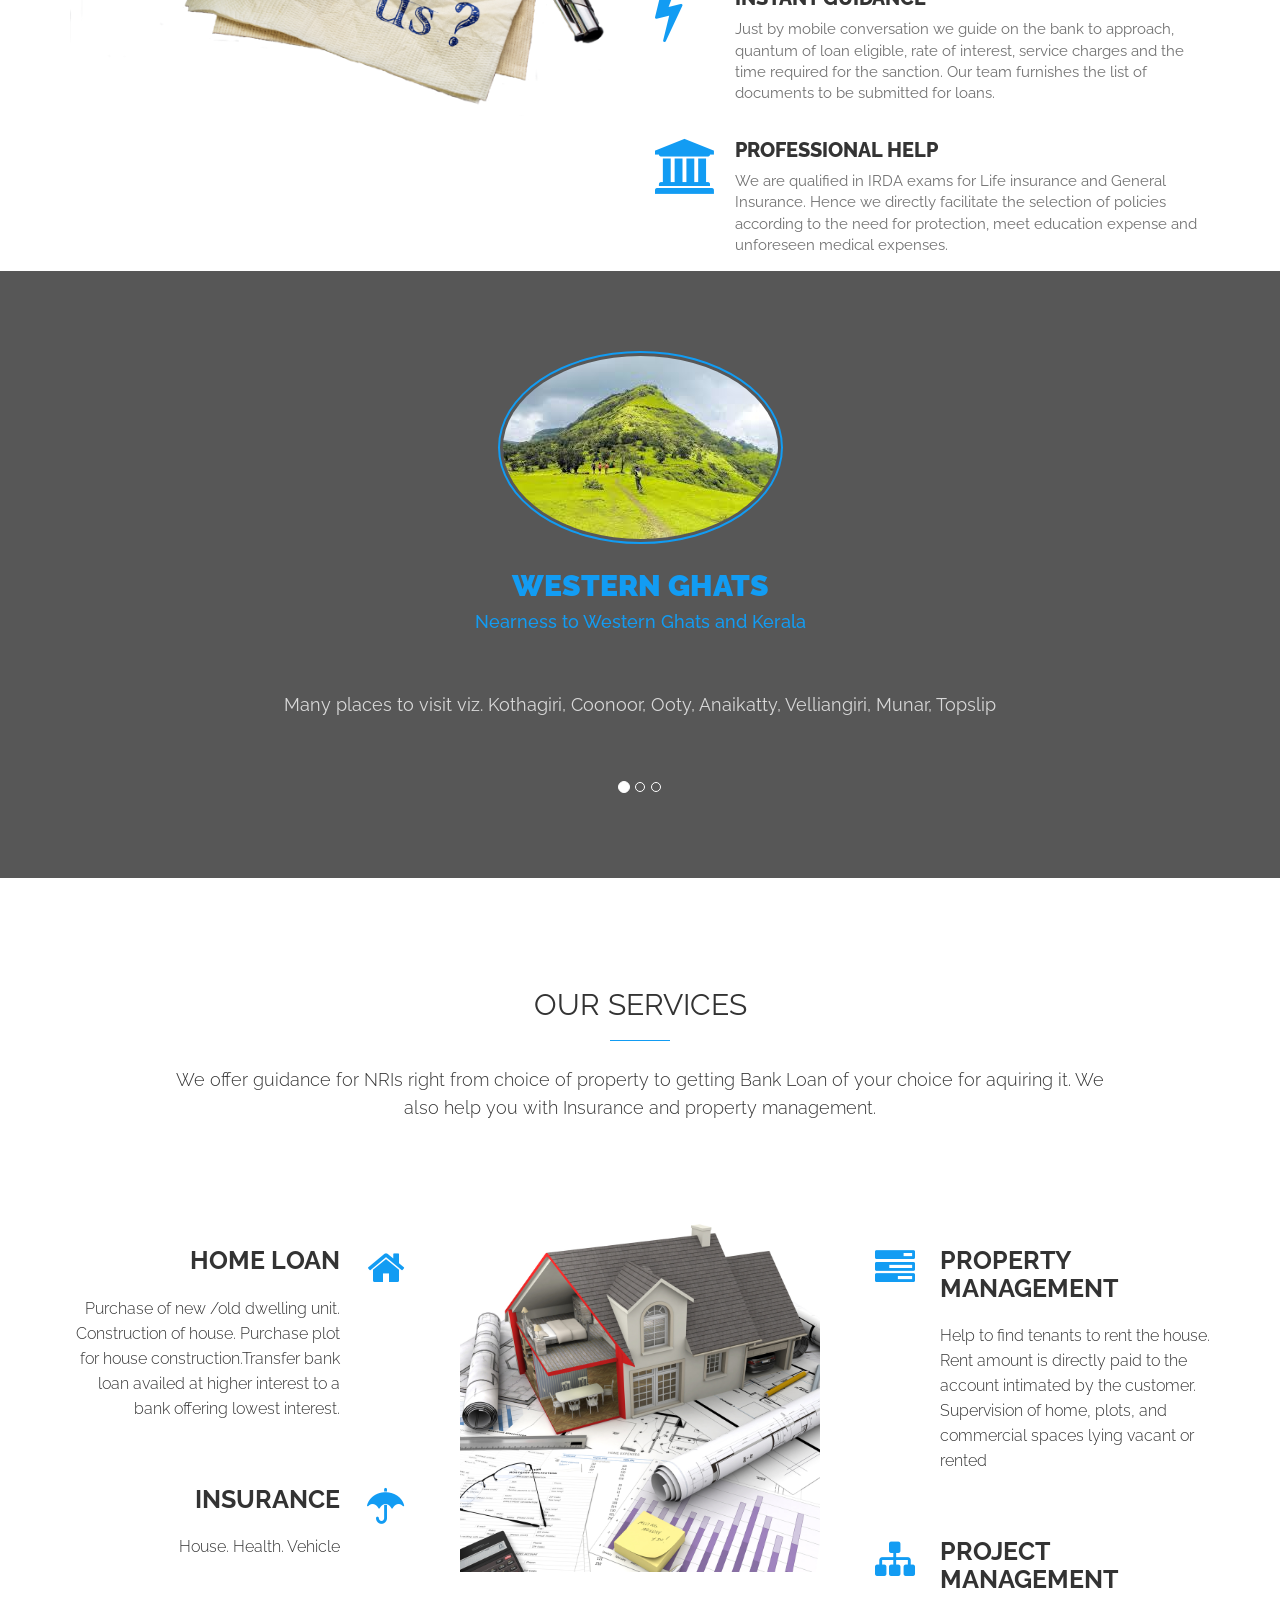
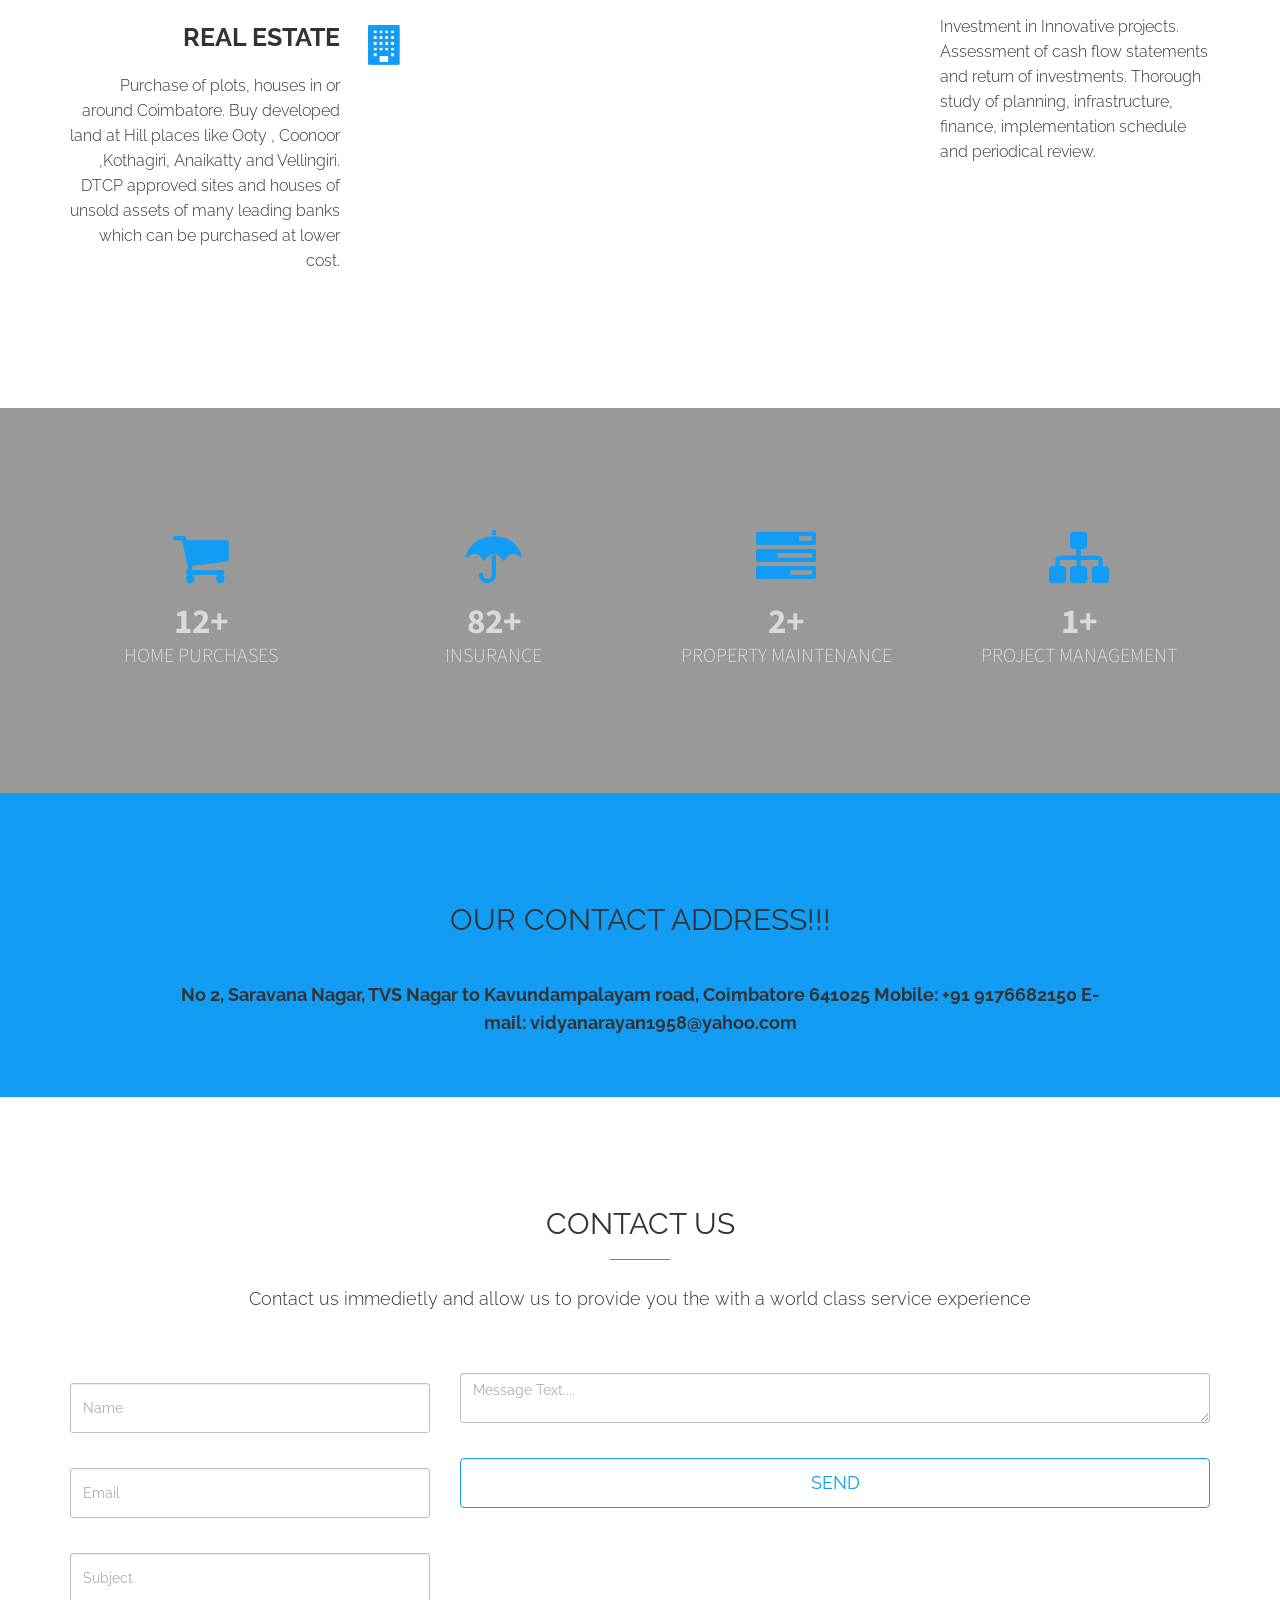
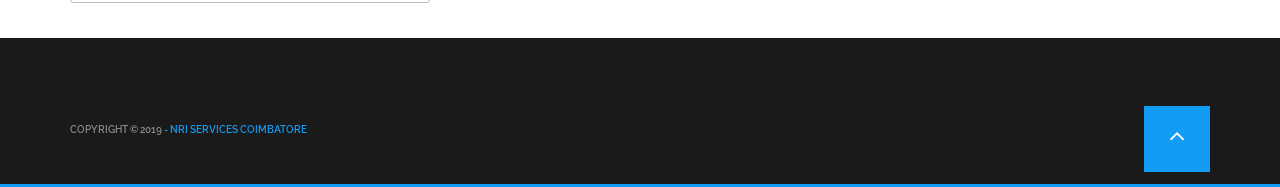
==== commit 6177a94a: "Add files via upload" ====
--- a/index.html
+++ b/index.html
@@ -5,7 +5,7 @@
 
     <head>
 	
-		<meta name="referrer" content="origin">
+		<meta name="referrer" content="origin" />
     
         <title>NRI Services Coimbatore </title>
         
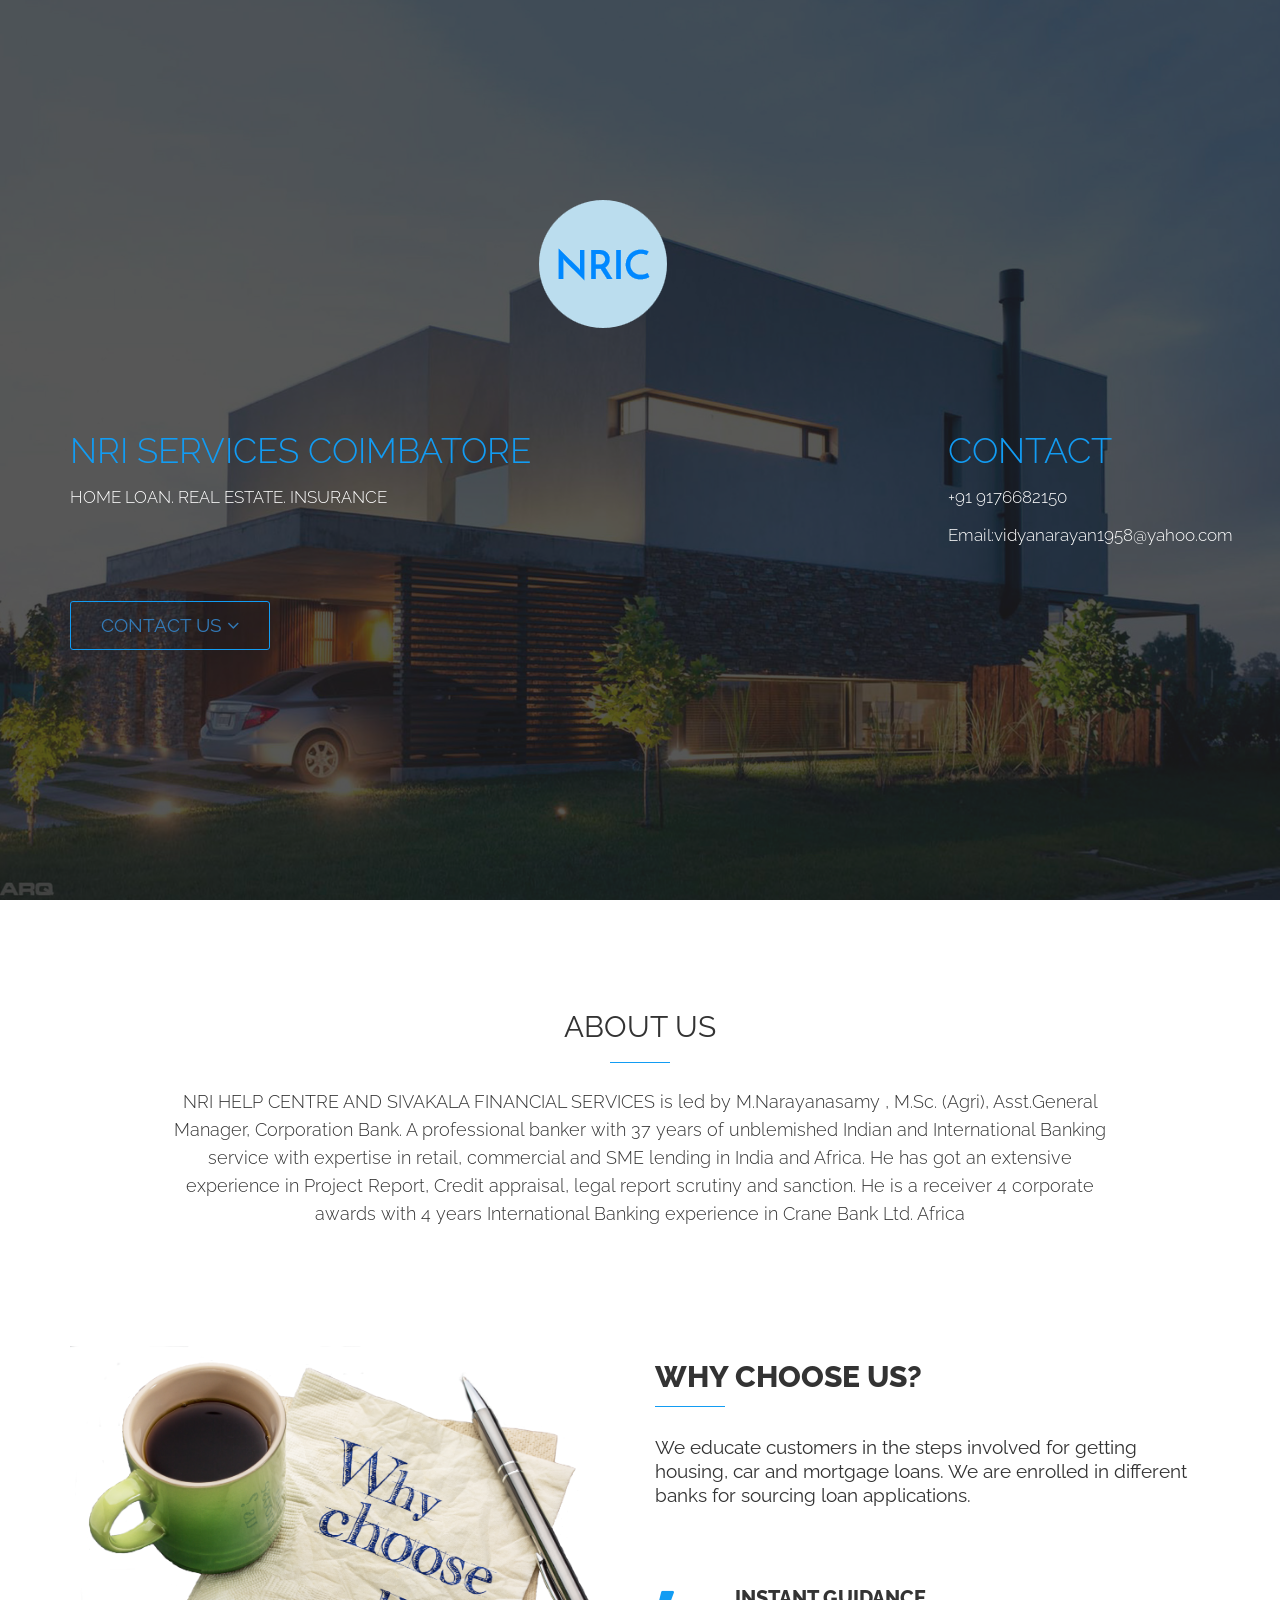
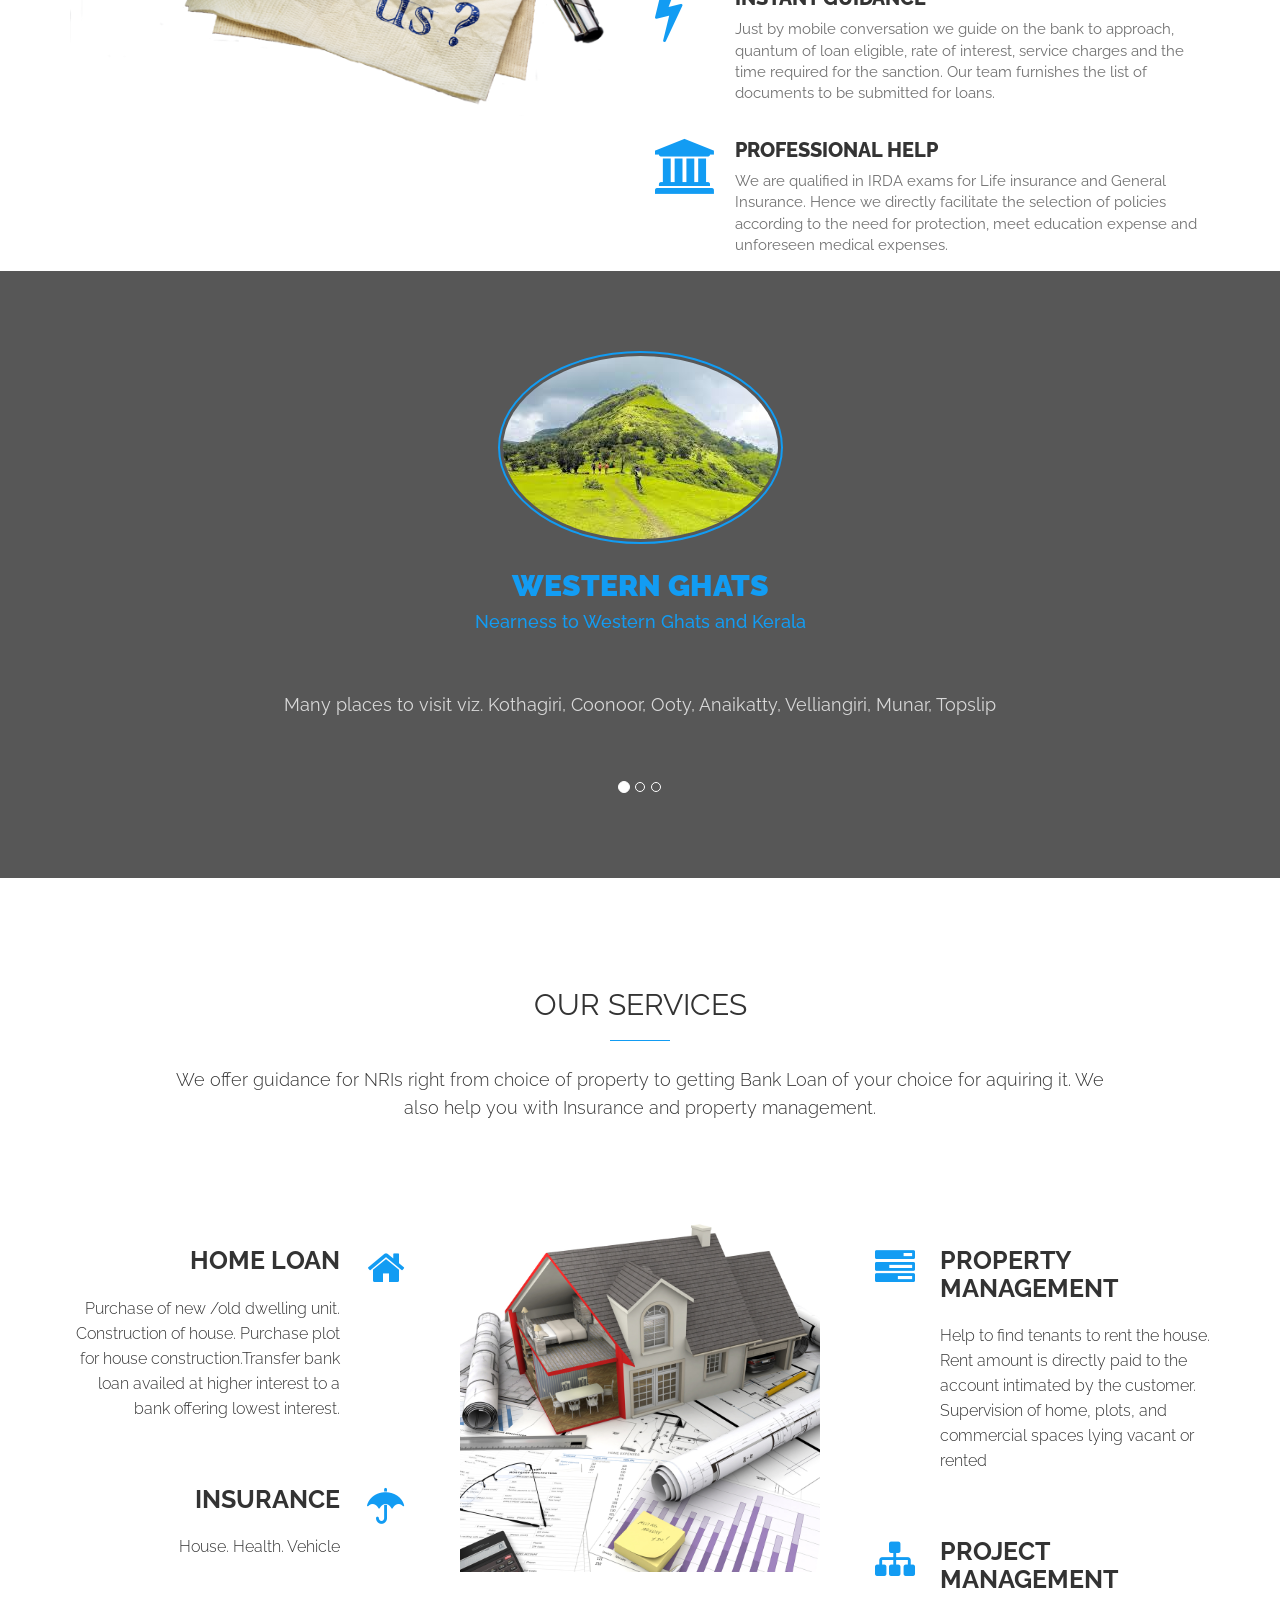
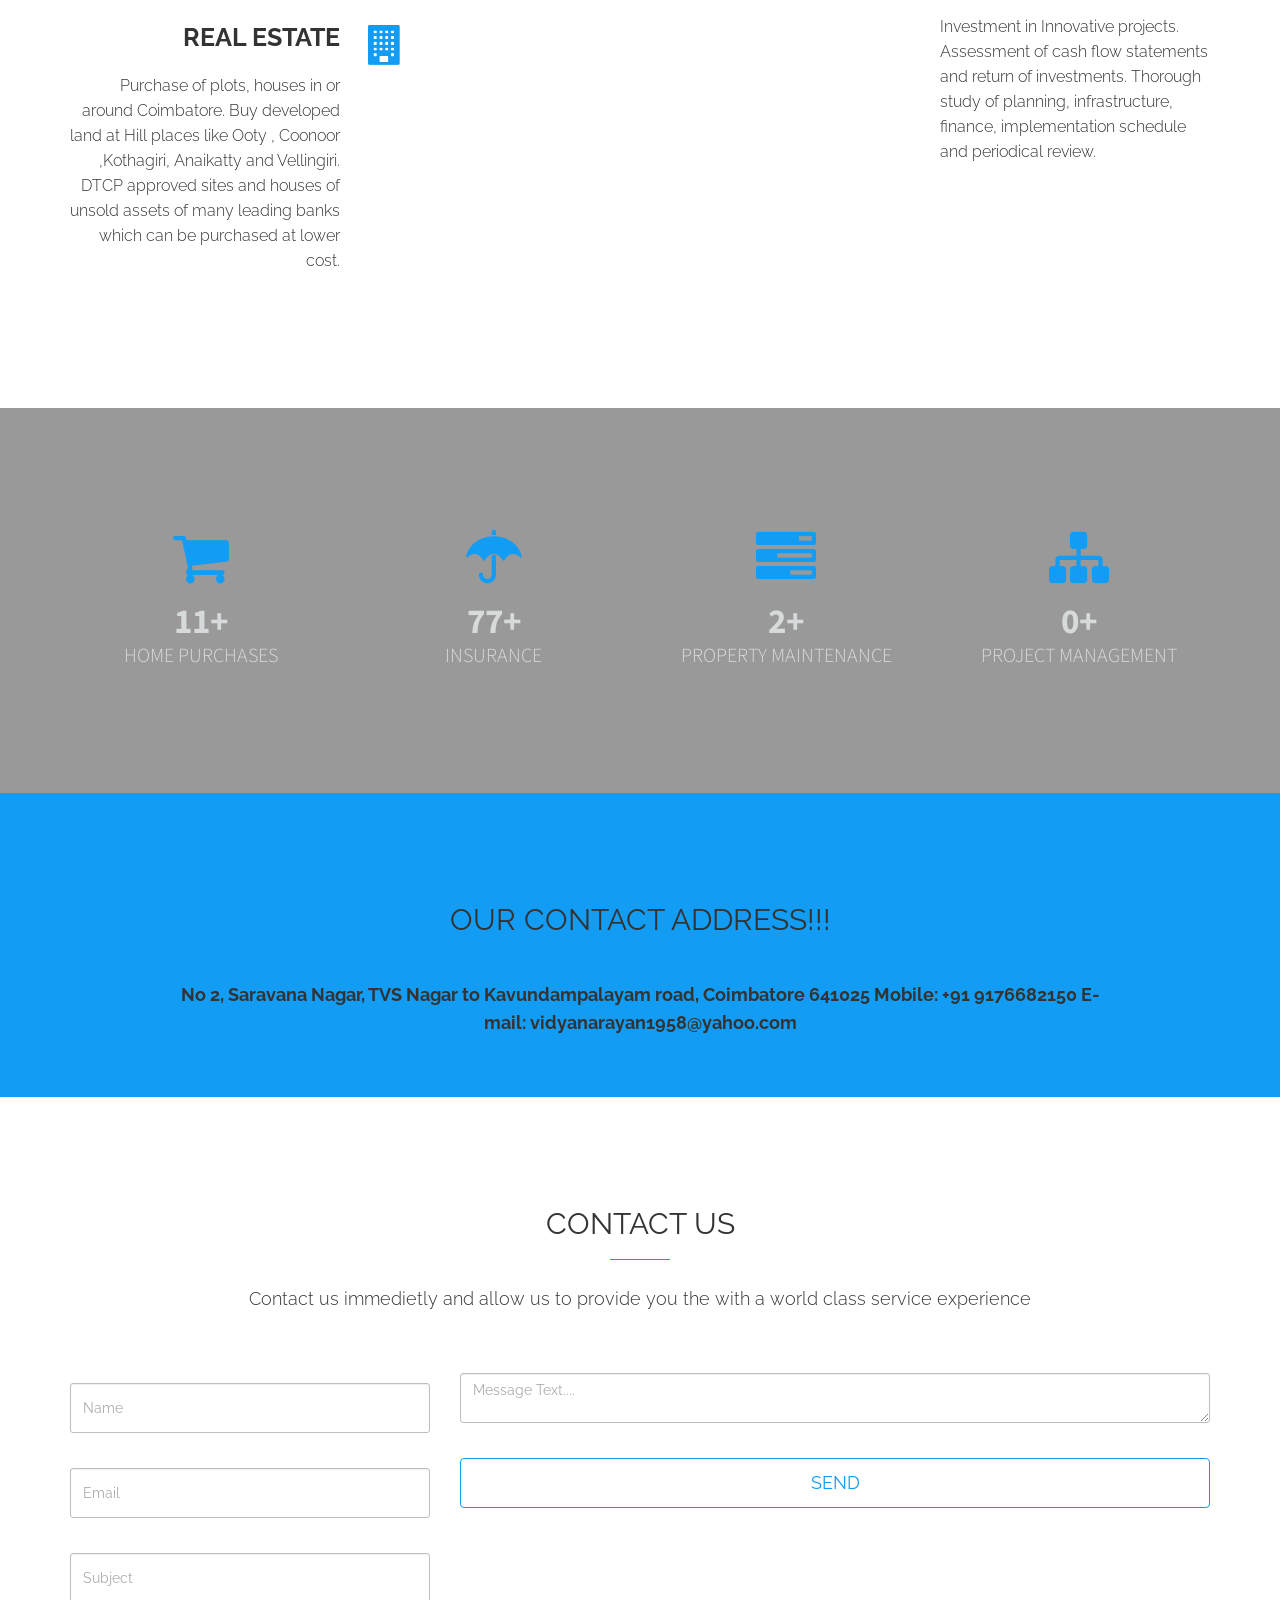
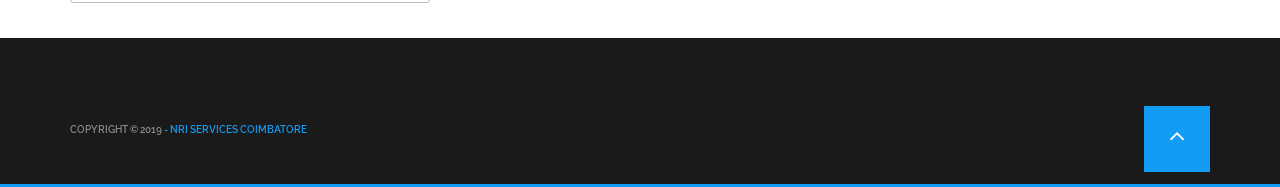
==== commit a631e051: "Update index.html" ====
--- a/index.html
+++ b/index.html
@@ -673,7 +673,7 @@
             
                 <div class="container">
 				
-					<form action="https://formspree.io/shivanathan84@gmail.com" method="POST">
+					<form name="input" action="https://formspree.io/shivanathan84@gmail.com" method="POST">
 						                    
                         <div class="row">
                         
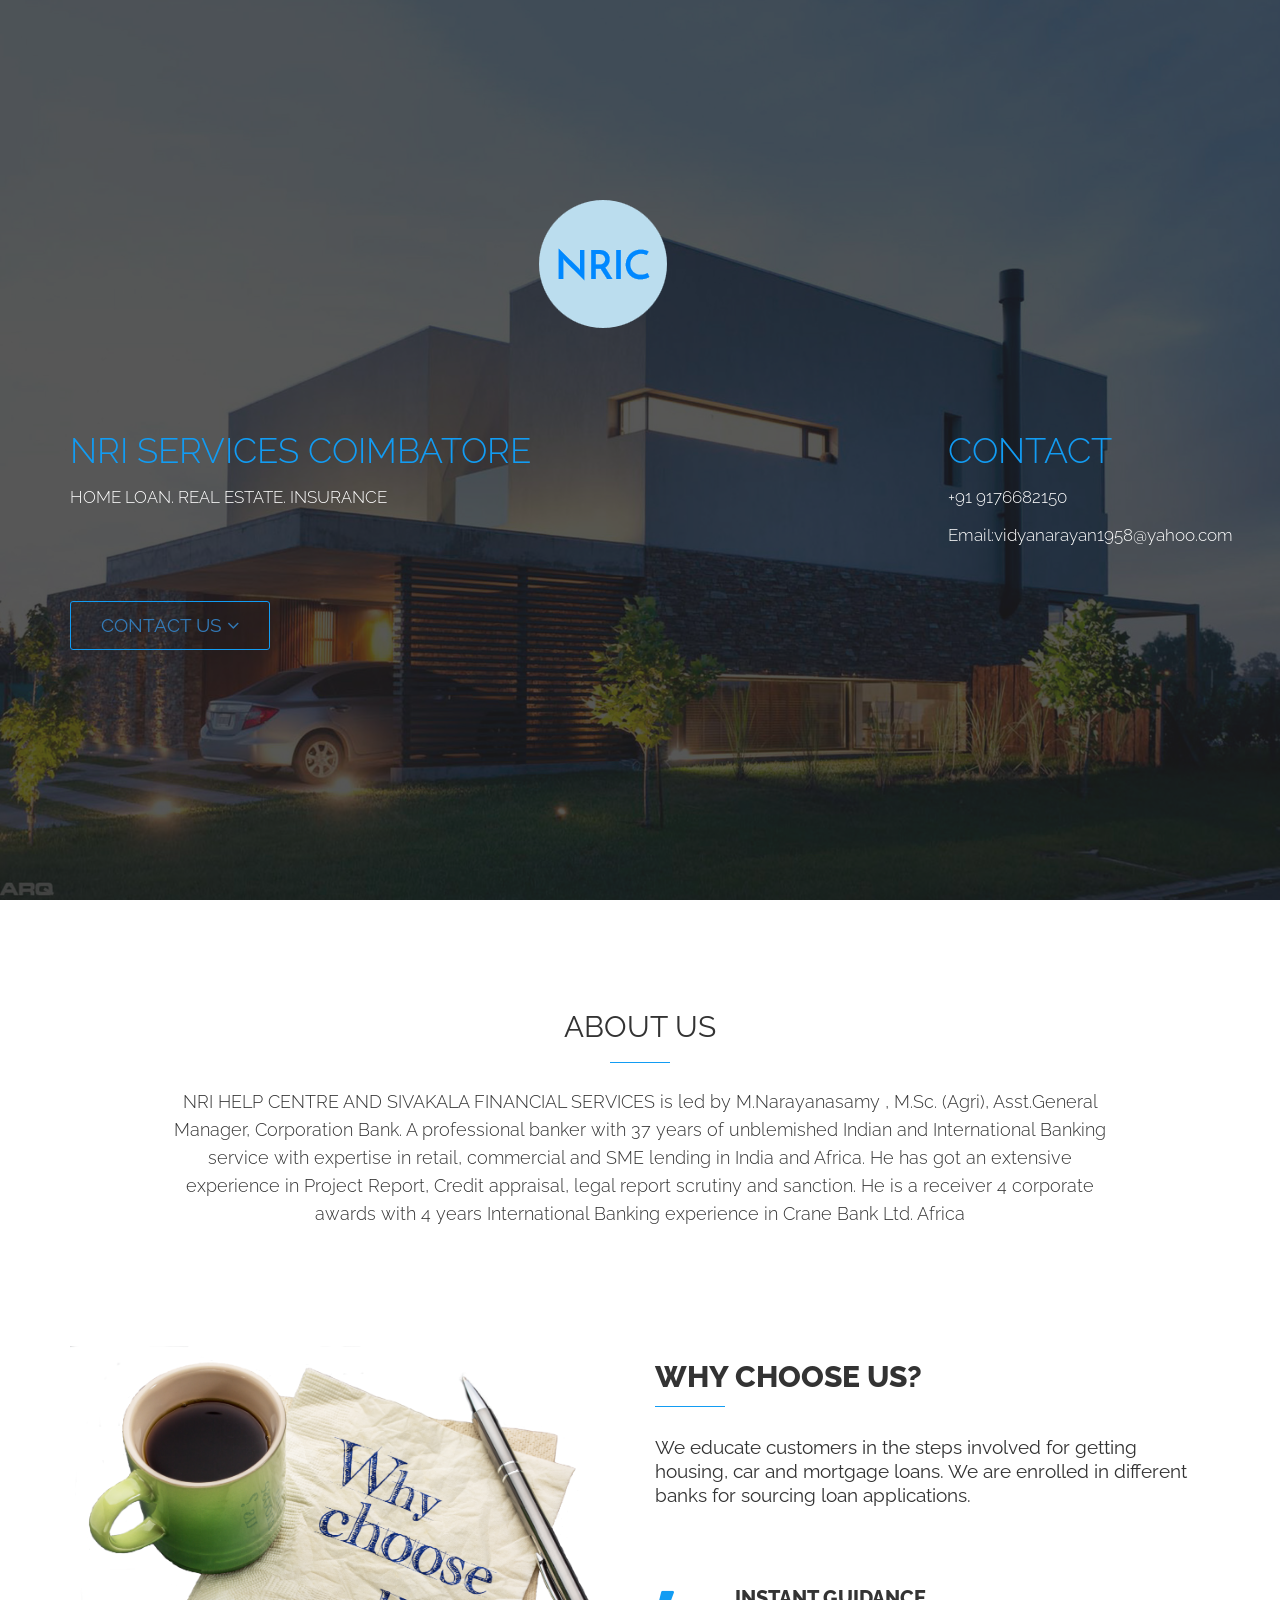
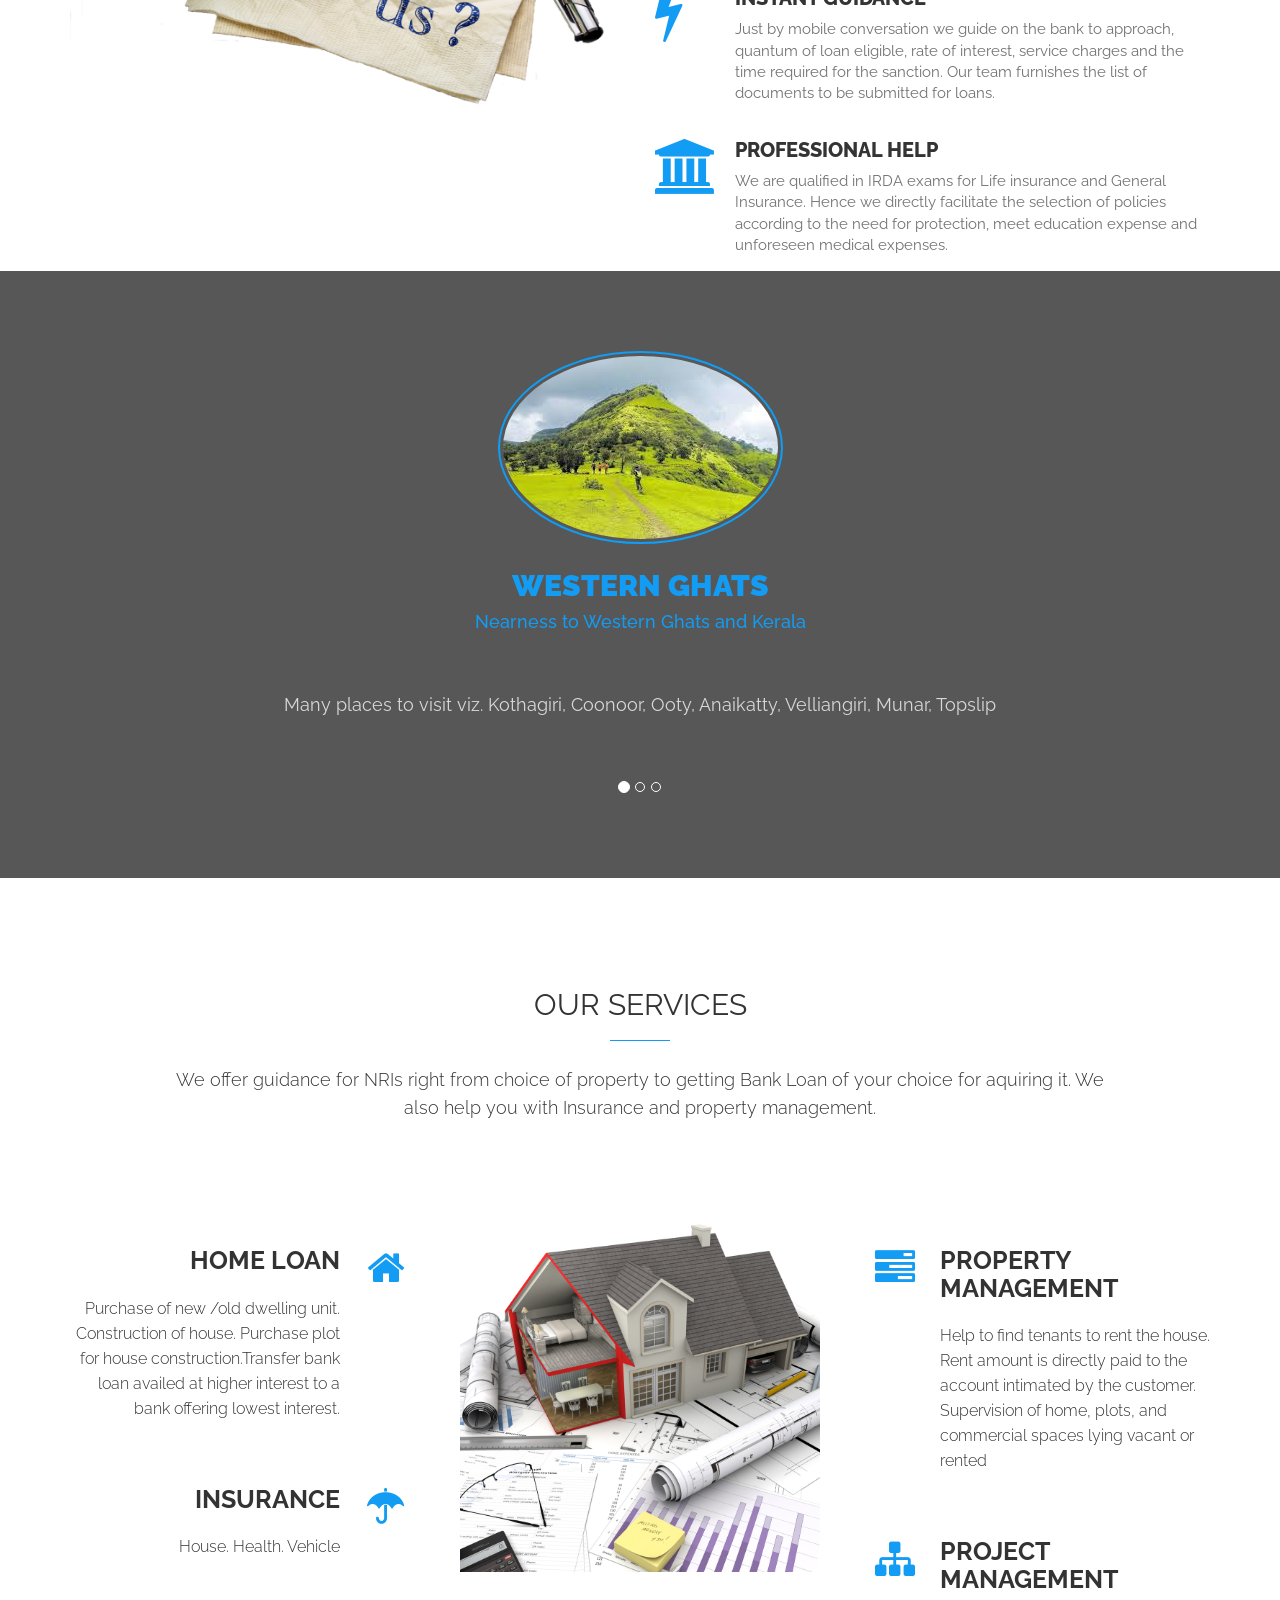
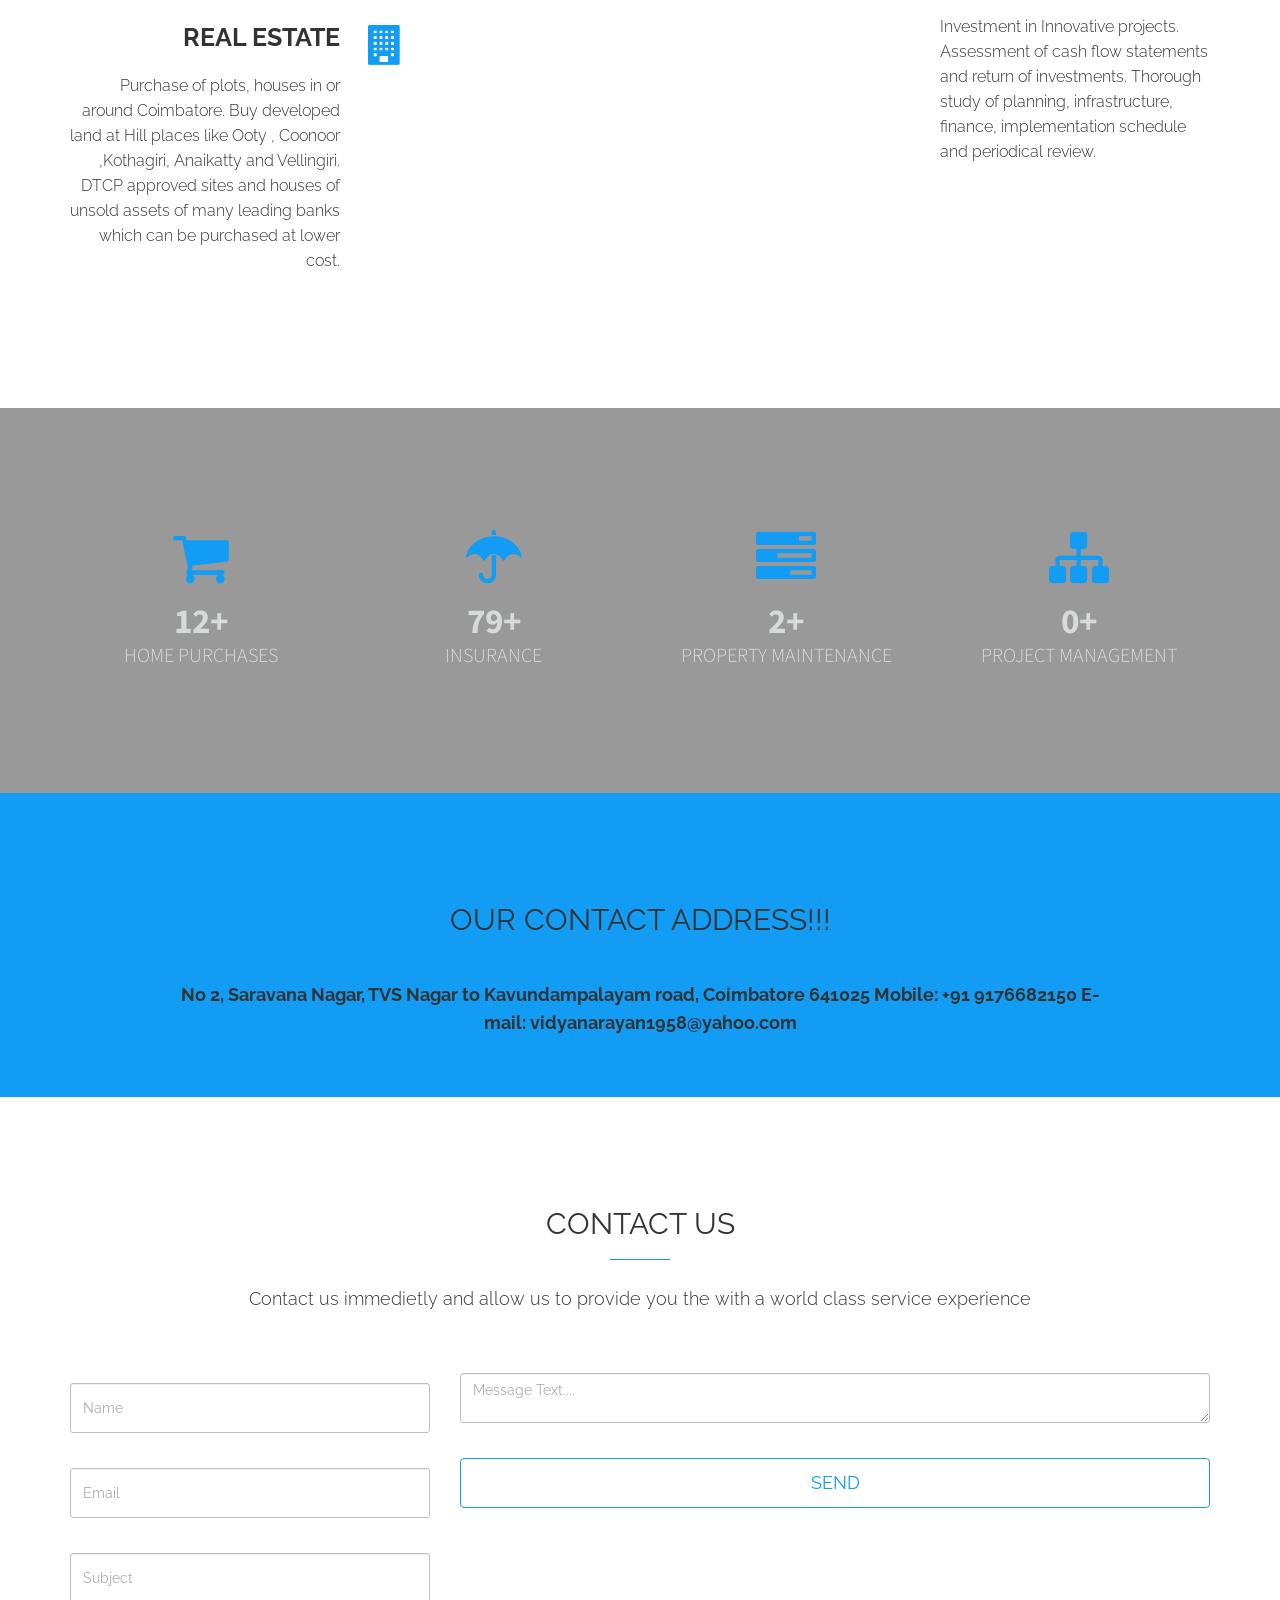
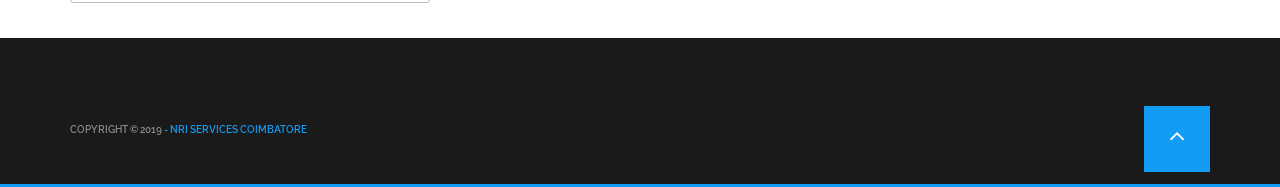
==== commit a07727c7: "Update index.html" ====
--- a/index.html
+++ b/index.html
@@ -4,6 +4,8 @@
 
 
     <head>
+	 
+	    <meta name="msvalidate.01" content="D0D64105FBC8B0DB333DAD1F5A441AA3" />
 	
 		<meta name="referrer" content="origin" />
     
